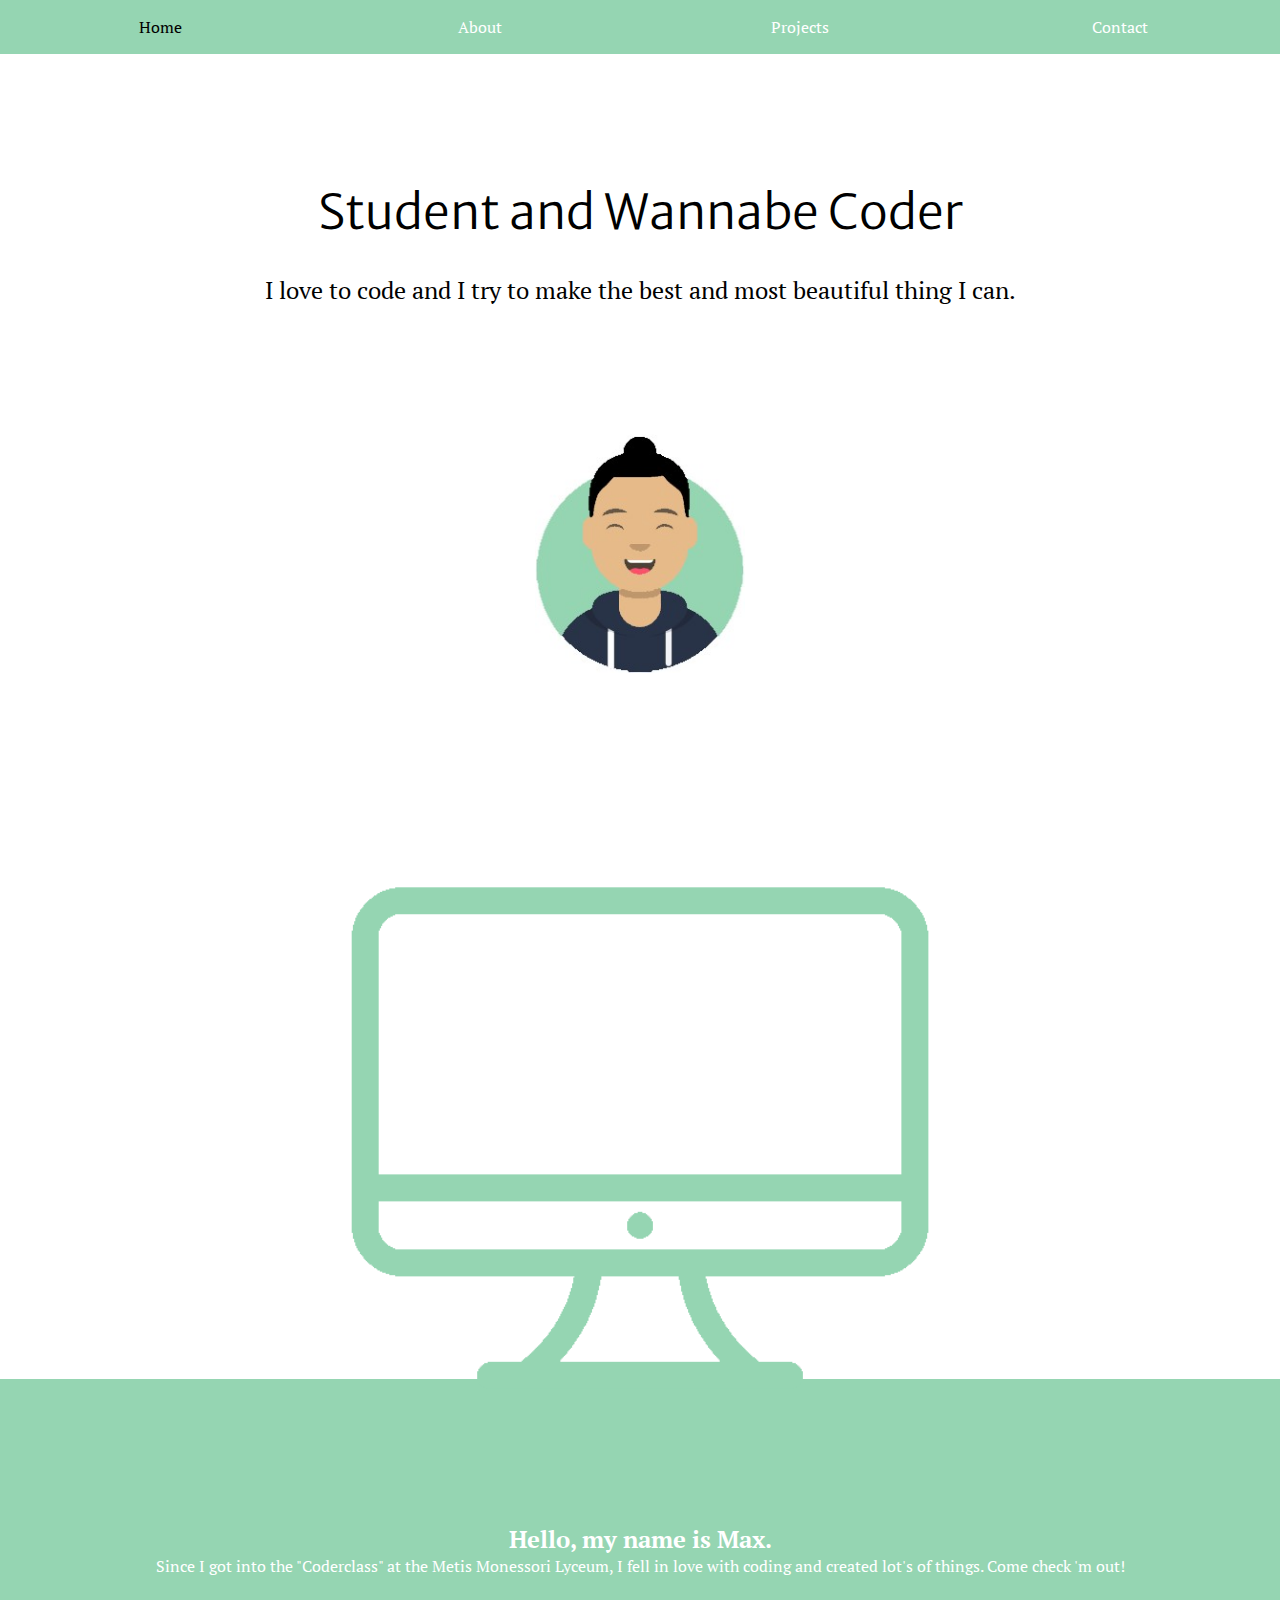
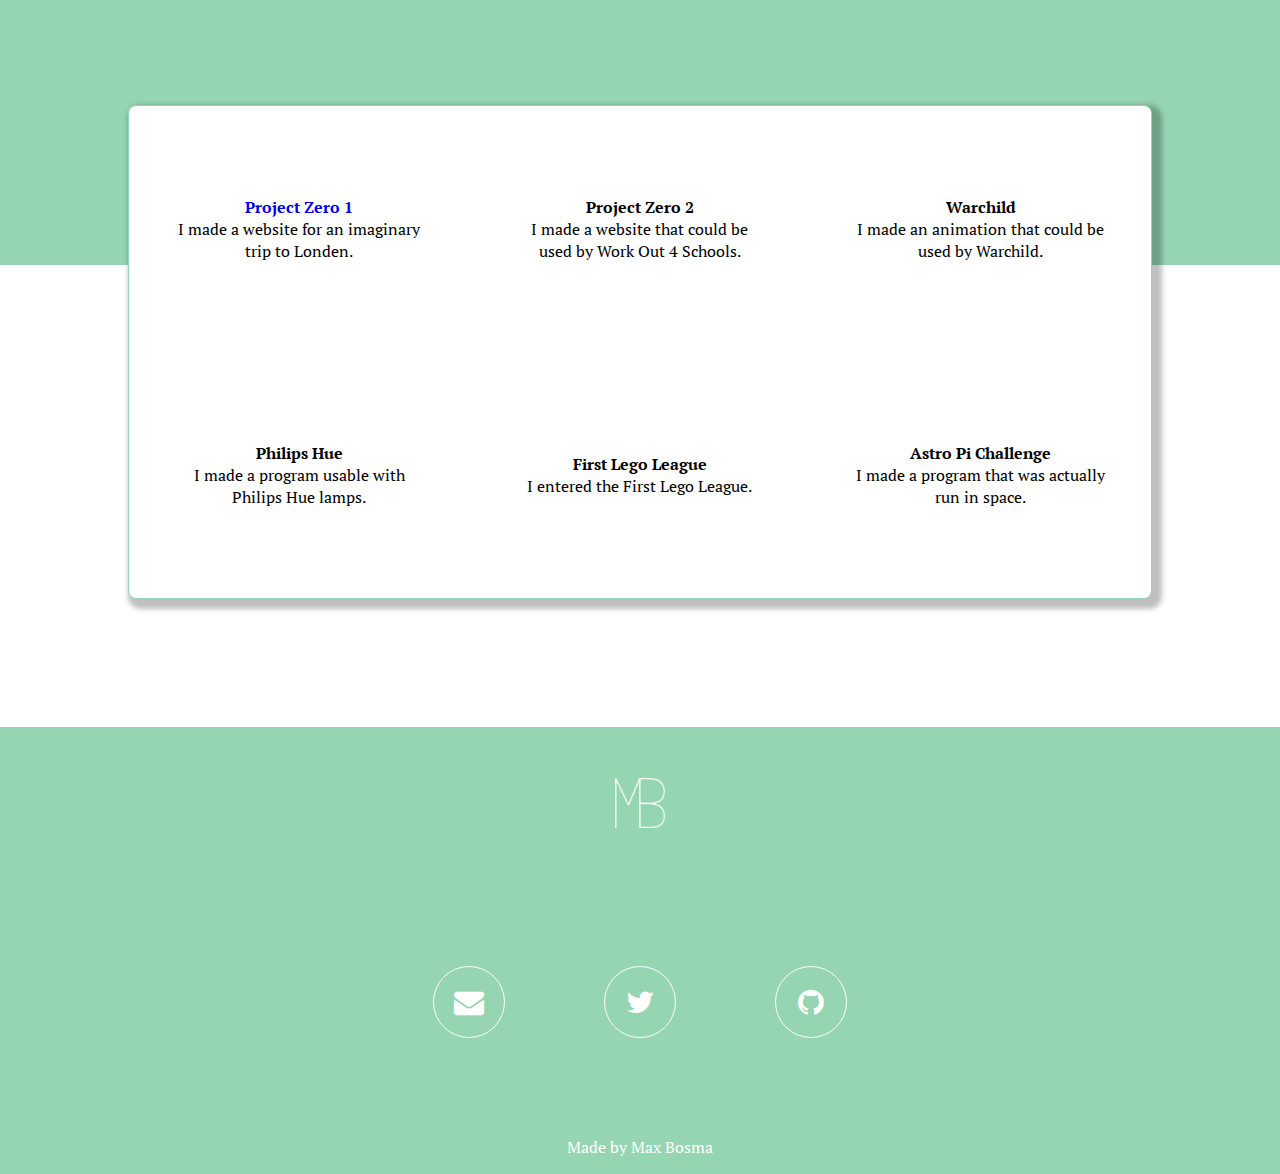
==== index.html @ 67e4ca31 "30-10-20: Updated everything" ====
<!DOCTYPE html>
<html lang="en" dir="ltr">
  <head>
    <meta charset="utf-8">
    <title>Max_Bosma</title>
    <link rel="stylesheet" href="https://cdnjs.cloudflare.com/ajax/libs/font-awesome/4.7.0/css/font-awesome.min.css">
    <link rel="stylesheet" href="opmaak.css">
    <style>
      @import url('https://fonts.googleapis.com/css2?family=PT+Serif&display=swap');
      @import url('https://fonts.googleapis.com/css2?family=Merriweather+Sans:wght@700&display=swap');
    </style>
  </head>
  <body>
    <div class="wrapper">
    <!-- <header>
      <h1>Panda's</h1>
    </header> -->
    <div class="container-nav">
      <!-- <nav> -->
      <a class="nav" id="nav-home" href="#"><p>Home</p></a>
      <a class="nav" id="nav-about" href="#computer"><p>About</p></a>
      <a class="nav" id="nav-projects" href="#projects">Projects</a>
      <a class="nav" id="nav-contact" href="#footer">Contact</a>
      <!-- </nav> -->
    </div>
    <div class="page">
      <div class="home">
        <div class="home-body">
          <h1 class="home-title">Student and Wannabe Coder</h1>
          <h2 class="home-subtitle">I love to code and I try to make the best and most beautiful thing I can.</h2>
          <p>
            <img src="Me_v3.jpg" alt="Me" id="me" >
          </p>
        </div>
        <div class="home-footer">
          <img id="computer" class="computer" src="computer_groen.png" alt="placeholder">
        </div>
      </div>
      <div class="about">
        <h2 id="about">Hello, my name is Max.</h2>
        <div class="me">
          <p>
            Since I got into the "Coderclass" at the Metis Monessori Lyceum, I fell in love with coding and created
            lot's of things. Come check 'm out!
          </p>
        </div>
      </div>
	  <div class="home-projects" id="projects">
  		<div class="outlines-projects">
        <div class="project">
          <a class="project-link" target="_blank" href="https://dorien2005.github.io/HTML-CSS-02/projecten.html"><h4>Project Zero 1</h4></a>
          <p>I made a website for an imaginary trip to Londen.</p>
        </div>
        <div class="project">
          <h4>Project Zero 2</h4>
          <p>I made a website that could be used by Work Out 4 Schools.</p>
        </div>
        <div class="project">
          <h4>Warchild</h4>
          <p>I made an animation that could be used by Warchild.</p>
        </div>
        <div class="project">
          <h4>Philips Hue</h4>
          <p>I made a program usable with Philips Hue lamps.</p>
        </div>
        <div class="project">
          <h4>First Lego League</h4>
          <p>I entered the First Lego League.</p>
        </div>
        <div class="project">
          <h4>Astro Pi Challenge</h4>
          <p>I made a program that was actually run in space.</p>
        </div>
      </div>
    </div>
    </div>
    <footer id="footer">
      <img src="Logo_v2.png" alt="Logo" class="logo">
      <div class="contact">
        <a href="mailto:24404@edu.msa.nl" class="fa fa-envelope"></a>
        <a href="https://twitter.com/bosma_max" target="_blank" class="fa fa-twitter"></a>
        <a href="https://github.com/maxipoemie" target="_blank" class="fa fa-github"></a>
      </div>
      <div class="made_by">
        <p>Made by Max Bosma</p>
      </div>
    </footer>
  </div>
  </body>
</html>
---- opmaak.css ----
* {
  margin: 0px;
  padding: 0px;
}

body {
  background: white;
  font-family: 'PT Serif', serif;
}

html{
  scroll-behavior: smooth;
}

a {
  text-decoration: none;
}

.container-nav {
  display: grid;
  grid-template-columns: 1fr 1fr 1fr 1fr;
  grid-template-areas: "home about projects contact";
  background-color: #95D5B2;
  text-align: center;
  position: sticky;
  top: 0;
}

.nav {
  color: white;
  padding: 1em;
}


.container-nav a:hover {
  color: black;
}

.page {
  text-align: center;
}


.home-body {
  /* text-align: center; */
  display: grid;
  grid-template-rows: max-content max-content max-content;
  grid-template-areas: "top"
                      "middle"
                      "bottom";
  padding: 10vw;
}
.home-title, .home-subtitle{
  margin-bottom: 2rem;
}
.home-title{
  font-size: 3em;
  font-family: 'Merriweather Sans', sans-serif;
  font-weight: 300;
}

.home-subtitle{
  font-weight: lighter;
}

#me {
  width: 150px;
  padding-top: 5vw;
  margin: 2rem 0;
}

@media only screen and (min-width: 750px){
  #me{
    width: 210px;
  }
}

.computer{
  width: 80%;
  margin-bottom: -2rem;
}

/* @media screen and (min-width: 769px){
  .square{
    width: 20rem;
  }
} */

.about {
  background-color: #95D5B2;
  color: white;
  padding: 3rem 1.5rem;
  padding-bottom: 14rem;
}

.home-projects{
  display: grid;
  grid-template-areas: "projects";
  align-items: center;
  margin-top: -14rem;
}

.project{
  /* border: 1px solid #95D5B2; */
  /* border-bottom: 1px solid #95D5B2; */
  padding: 30px 15px;
}

.outlines-projects {
  align-items: center;
  display: grid;
  grid-template-columns: 1fr;
  grid-template-rows: 1fr 1fr 1fr 1fr 1fr 1fr;
  /* grid-template-areas: "1" "2" "3"; */
  margin: 10vw;
  border: 1px solid #95D5B2;
  border-radius: 8px;
  background-color: white;
  box-shadow: 5px 5px 5px 5px rgba(0.5,0.5,0.5,0.25);;
}


.project-link:active {
  color: black;
}



/* .project:last-child{
	border-right: none;
} */


.project-link:hover{
  color: #95D5B2;
}


.logo{
  padding: 4vw;
  width: 50px;
}

footer {
  background: #95D5B2;
  width: 100%;
  align-items: flex-end;
  text-align: center;
  color: white;
}

.contact{
  display: grid;
  grid-template-columns: 1fr 1fr 1fr;
  padding: 6vw 30vw;
  place-items: center;
  /* padding-right: 30vw; */
}

/* button{
  width: 16px;
  background-color: white;
  border-radius: 100%;
  color: white;
  padding: 16px 16px;
  transition-duration: 0.4s;
  cursor: pointer;
} */

.fa {
  border: 1px solid white;
  padding: 12.3px;
  font-size: 20px;
  width: 20px;
  height: auto;
  text-align: center;
  text-decoration: none;
  margin: 5px 2px;
  border-radius: 50%;
  background: transparent;
  color: white;
}

.fa:hover {
  background-color: white;
  color:#95D5B2;
}

.fa-twitter {
}


.made_by {
  padding: 1rem;
  font-size: 100%;
}

@media screen and (min-width: 475px){
  .outlines-projects{
    grid-template-columns: 1fr 1fr;
    grid-template-rows: 1fr 1fr 1fr;
  }
  .fa {
    padding: 20px;
    font-size: 30px;
    width: 30px;
    height: auto;
    /* margin: 5px 2px; */

  }
}

@media screen and (min-width: 650px){
  .computer{
    width: 600px;
    margin-bottom: -4rem;
  }
}

@media screen and (min-width: 750px){
  .about{
    padding: 5rem 1.5rem;
    padding-bottom: 16rem;
  }
  .home-projects{
    margin-top: -16rem;
  }
  .project {
    padding: 60px 30px
  }
  .outlines-projects{
    grid-template-columns: 1fr 1fr 1fr;
    grid-template-rows: 1fr 1fr;
  }
}

@media screen and (min-width: 1200px){
  .about{
    padding: 9rem 1.5rem;
    padding-bottom: 18rem;
  }
  .home-projects{
    margin-top: -18rem;
  }
  .project {
    padding: 90px 45px
  }
}

.wrapper {
  margin: 0 auto 0 auto;
  width: 100%;
}
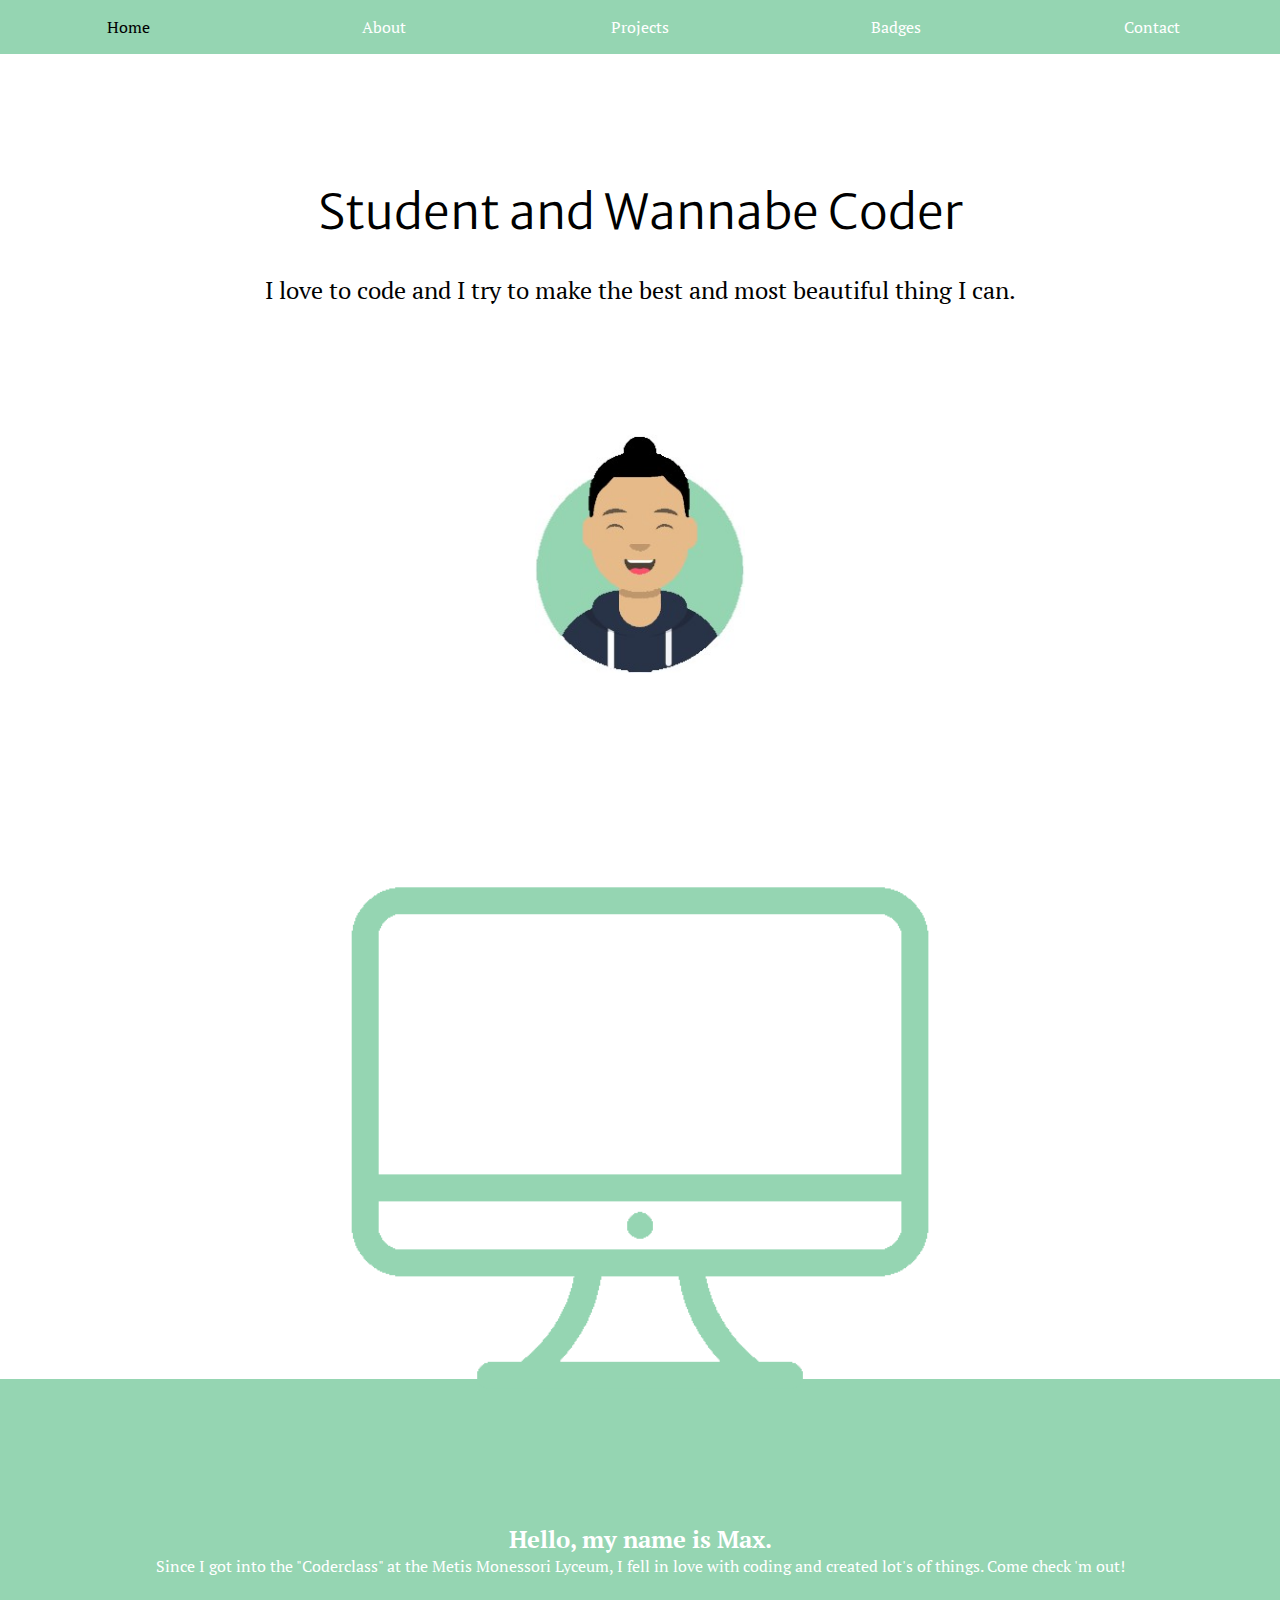
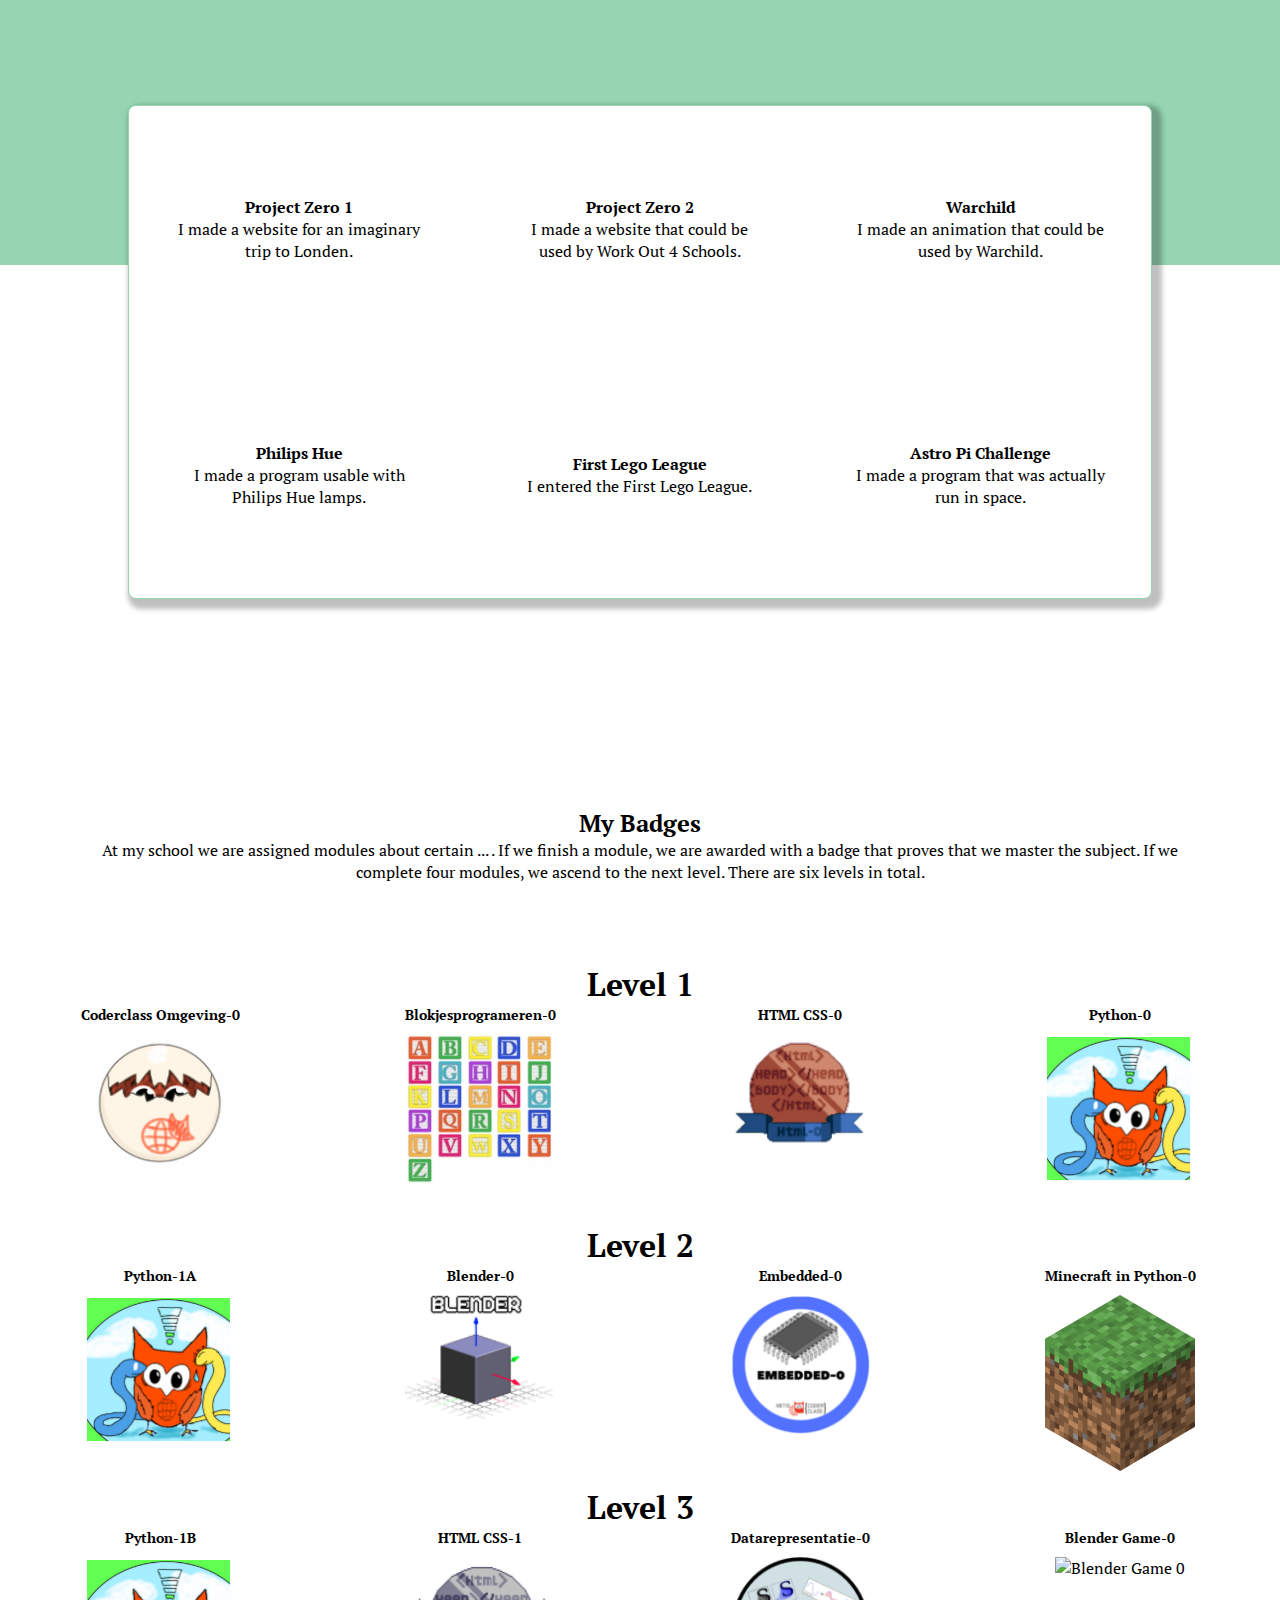
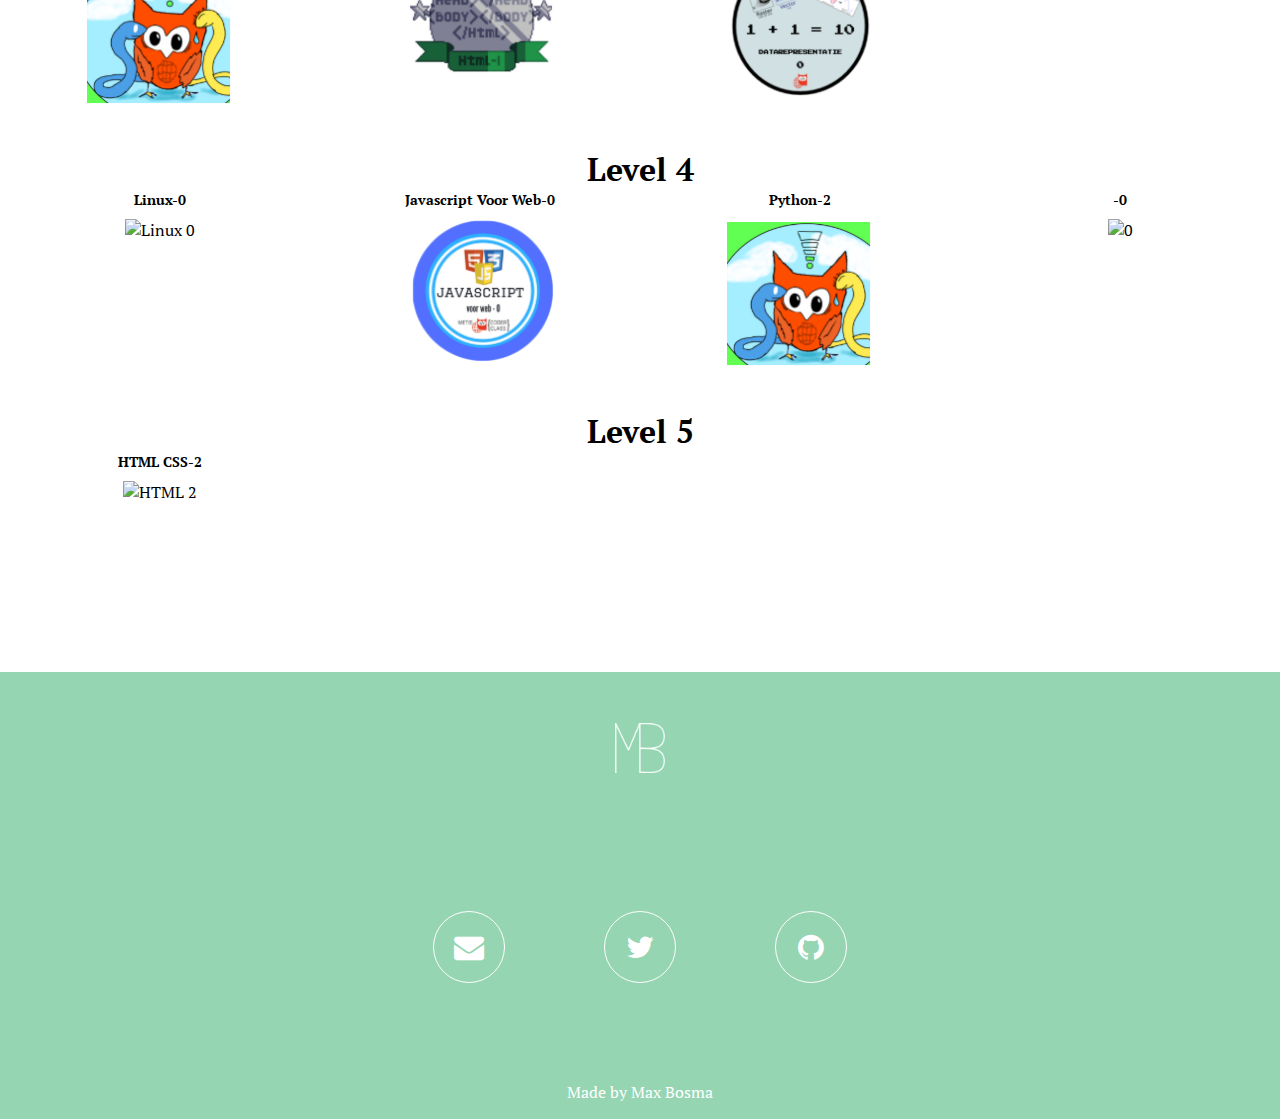
==== commit 8b796e12: "9-11-20: Ik heb badges toegevoegd." ====
--- a/index.html
+++ b/index.html
@@ -5,6 +5,7 @@
     <title>Max_Bosma</title>
     <link rel="stylesheet" href="https://cdnjs.cloudflare.com/ajax/libs/font-awesome/4.7.0/css/font-awesome.min.css">
     <link rel="stylesheet" href="opmaak.css">
+    <link rel="icon" href="logo_v2.png">
     <style>
       @import url('https://fonts.googleapis.com/css2?family=PT+Serif&display=swap');
       @import url('https://fonts.googleapis.com/css2?family=Merriweather+Sans:wght@700&display=swap');
@@ -18,8 +19,9 @@
     <div class="container-nav">
       <!-- <nav> -->
       <a class="nav" id="nav-home" href="#"><p>Home</p></a>
-      <a class="nav" id="nav-about" href="#computer"><p>About</p></a>
+      <a class="nav" id="nav-about" href="#about"><p>About</p></a>
       <a class="nav" id="nav-projects" href="#projects">Projects</a>
+      <a class="nav" id="nav-badges" href="#badges">Badges</a>
       <a class="nav" id="nav-contact" href="#footer">Contact</a>
       <!-- </nav> -->
     </div>
@@ -36,8 +38,8 @@
           <img id="computer" class="computer" src="computer_groen.png" alt="placeholder">
         </div>
       </div>
-      <div class="about">
-        <h2 id="about">Hello, my name is Max.</h2>
+      <div class="about" id="about">
+        <h2>Hello, my name is Max.</h2>
         <div class="me">
           <p>
             Since I got into the "Coderclass" at the Metis Monessori Lyceum, I fell in love with coding and created
@@ -74,6 +76,98 @@
       </div>
     </div>
     </div>
+    <div class="home-badges" id="badges">
+      <div class="badges-title">
+        <h2>My Badges</h2>
+        <p>At my school we are assigned modules about certain ... . If we finish a module, we are awarded with a badge that
+        proves that we master the subject. If we complete four modules, we ascend to the next level. There are six levels in total.</p>
+      </div>
+      <div class="outlines-badges">
+        <div class="badge" id="level-1">
+          <h1>Level 1</h1>
+        </div>
+        <div class="badge" id="omgeving-0">
+          <h3 class="badge-name">Coderclass Omgeving-0</h3>
+          <img src="CM.png" alt="Coderclass Omgeving 0" class="badge-img">
+        </div>
+        <div class="badge" id="blokjes-0">
+          <h3 class="badge-name">Blokjesprogrameren-0</h3>
+          <img src="Blokjesprogrameren-0.jpeg" alt="Blokjesprogrammeren 0" class="badge-img">
+        </div>
+        <div class="badge" id="html-0">
+          <h3 class="badge-name">HTML CSS-0</h3>
+          <img src="HTML-0.png" alt="HTML 0" class="badge-img">
+        </div>
+        <div class="badge" id="python-0">
+          <h3 class="badge-name">Python-0</h3>
+          <img src="Python.png" alt="Python 0" class="badge-img">
+        </div>
+        <div class="badge" id="level-2">
+          <h1>Level 2</h1>
+        </div>
+        <div class="badge" id="python-1A">
+          <h3 class="badge-name">Python-1A</h3>
+          <img src="Python.png" alt="Python 1A" class="badge-img">
+        </div>
+        <div class="badge" id="blender-0">
+          <h3 class="badge-name">Blender-0</h3>
+          <img src="Blender-0.png" alt="Blender 0" class="badge-img">
+        </div>
+        <div class="badge" id="embedded-0">
+          <h3 class="badge-name">Embedded-0</h3>
+          <img src="Embedded-0.png" alt="Embedded 0" class="badge-img">
+        </div>
+        <div class="badge" id="minecraft-0">
+          <h3 class="badge-name">Minecraft in Python-0</h3>
+          <img src="Minecraft.png" alt="Minecraft in Python 0" class="badge-img">
+        </div>
+        <div class="badge" id="level-3">
+          <h1>Level 3</h1>
+        </div>
+        <div class="badge" id="python-1B">
+          <h3 class="badge-name">Python-1B</h3>
+          <img src="Python.png" alt="Python 1B" class="badge-img">
+        </div>
+        <div class="badge" id="html-1">
+          <h3 class="badge-name">HTML CSS-1</h3>
+          <img src="HTML-1.png" alt="HTML 0" class="badge-img">
+        </div>
+        <div class="badge" id="data-0">
+          <h3 class="badge-name">Datarepresentatie-0</h3>
+          <img src="Data-0.png" alt="Data 0" class="badge-img">
+        </div>
+        <div class="badge" id="blendergame-0">
+          <h3 class="badge-name">Blender Game-0</h3>
+          <img src=".png" alt="Blender Game 0" class="badge-img">
+        </div>
+        <div class="badge" id="level-4">
+          <h1>Level 4</h1>
+        </div>
+        <div class="badge" id="linux-0">
+          <h3 class="badge-name">Linux-0</h3>
+          <img src=".png" alt="Linux 0" class="badge-img">
+        </div>
+        <div class="badge" id="javascript-0">
+          <h3 class="badge-name">Javascript Voor Web-0</h3>
+          <img src="Java-0.png" alt="Javascript Voor Web 0" class="badge-img">
+        </div>
+        <div class="badge" id="python-2">
+          <h3 class="badge-name">Python-2</h3>
+          <img src="Python.png" alt="Python 2" class="badge-img">
+        </div>
+        <div class="badge" id="-0">
+          <h3 class="badge-name">-0</h3>
+          <img src=".png" alt="0" class="badge-img">
+        </div>
+        <div class="badge" id="level-5">
+          <h1>Level 5</h1>
+        </div>
+        <div class="badge" id="linux-0">
+          <h3 class="badge-name">HTML CSS-2</h3>
+          <img src=".png" alt="HTML 2" class="badge-img">
+        </div>
+      </div>
+    </div>
     <footer id="footer">
       <img src="Logo_v2.png" alt="Logo" class="logo">
       <div class="contact">
--- a/opmaak.css
+++ b/opmaak.css
@@ -5,6 +5,7 @@
 
 body {
   background: white;
+  color: black;
   font-family: 'PT Serif', serif;
 }
 
@@ -14,19 +15,22 @@
 
 a {
   text-decoration: none;
+  color: black;
 }
 
 .container-nav {
   display: grid;
-  grid-template-columns: 1fr 1fr 1fr 1fr;
-  grid-template-areas: "home about projects contact";
+  grid-template-columns: 1fr 1fr 1fr 1fr 1fr;
+  grid-template-areas: "home about projects badges contact";
   background-color: #95D5B2;
   text-align: center;
   position: sticky;
+  color: transparent;
   top: 0;
 }
 
 .nav {
+  background-color: transparent;
   color: white;
   padding: 1em;
 }
@@ -76,8 +80,8 @@
 }
 
 .computer{
-  width: 80%;
-  margin-bottom: -2rem;
+  width: 400px;
+  margin-bottom: -4rem;
 }
 
 /* @media screen and (min-width: 769px){
@@ -105,6 +109,7 @@
   /* border-bottom: 1px solid #95D5B2; */
   padding: 30px 15px;
 }
+
 
 .outlines-projects {
   align-items: center;
@@ -124,6 +129,53 @@
   color: black;
 }
 
+.home-badges{
+  text-align: center;
+  /* background-color: #95D5B2; */
+}
+
+/* @media screen and (max-width: 750px){ */
+
+.outlines-badges{
+  display: grid;
+  /* grid-template-areas: "level_1"
+                      "1" "2" "3" "4"; */
+  grid-template-columns: 1fr 1fr;
+  grid-template-rows: repeat(5, max-content 1fr 1fr);
+  /* grid-template-rows: max-content 1fr max-content 1fr max-content 1fr ; */
+}
+
+.badges-title{
+  padding: 80px;
+}
+
+.badge-img{
+  width: 150px;
+  padding: 10px;
+  /* height: 187.5px; */
+}
+
+#level-1{
+  grid-column: 1 / 3;
+  grid-row: 1;
+}
+
+#level-2{
+  grid-column: 1 / 3;
+  grid-row: 4;
+}
+#level-3{
+  grid-column: 1 / 3;
+  grid-row: 7;
+}
+#level-4{
+  grid-column: 1 / 3;
+  grid-row: 10;
+}
+#level-5{
+  grid-column: 1 / 3;
+  grid-row: 13;
+}
 
 
 /* .project:last-child{
@@ -205,6 +257,7 @@
     font-size: 30px;
     width: 30px;
     height: auto;
+    /* padding-top:  */
     /* margin: 5px 2px; */
 
   }
@@ -213,7 +266,7 @@
 @media screen and (min-width: 650px){
   .computer{
     width: 600px;
-    margin-bottom: -4rem;
+    /* margin-bottom: -4rem; */
   }
 }
 
@@ -232,6 +285,38 @@
     grid-template-columns: 1fr 1fr 1fr;
     grid-template-rows: 1fr 1fr;
   }
+  .badge-img{
+    width: 125px;
+    padding: 8px;
+  }
+  .badge-name{
+    font-size: 90%;
+  }
+  .outlines-badges{
+    grid-template-columns: 1fr 1fr 1fr 1fr;
+    grid-template-rows: repeat(5, max-content 1fr);
+  }
+  #level-1{
+    grid-column: 1 / 5;
+    grid-row: 1;
+  }
+
+  #level-2{
+    grid-column: 1 / 5;
+    grid-row: 3;
+  }
+  #level-3{
+    grid-column: 1 / 5;
+    grid-row: 5;
+  }
+  #level-4{
+    grid-column: 1 / 5;
+    grid-row: 7;
+  }
+  #level-5{
+    grid-column: 1 / 5;
+    grid-row: 9;
+  }
 }
 
 @media screen and (min-width: 1200px){
@@ -245,6 +330,13 @@
   .project {
     padding: 90px 45px
   }
+  .outlines-badges{
+
+  }
+  .badge-img{
+    width: 150px;
+    padding: 10px;
+  }
 }
 
 .wrapper {
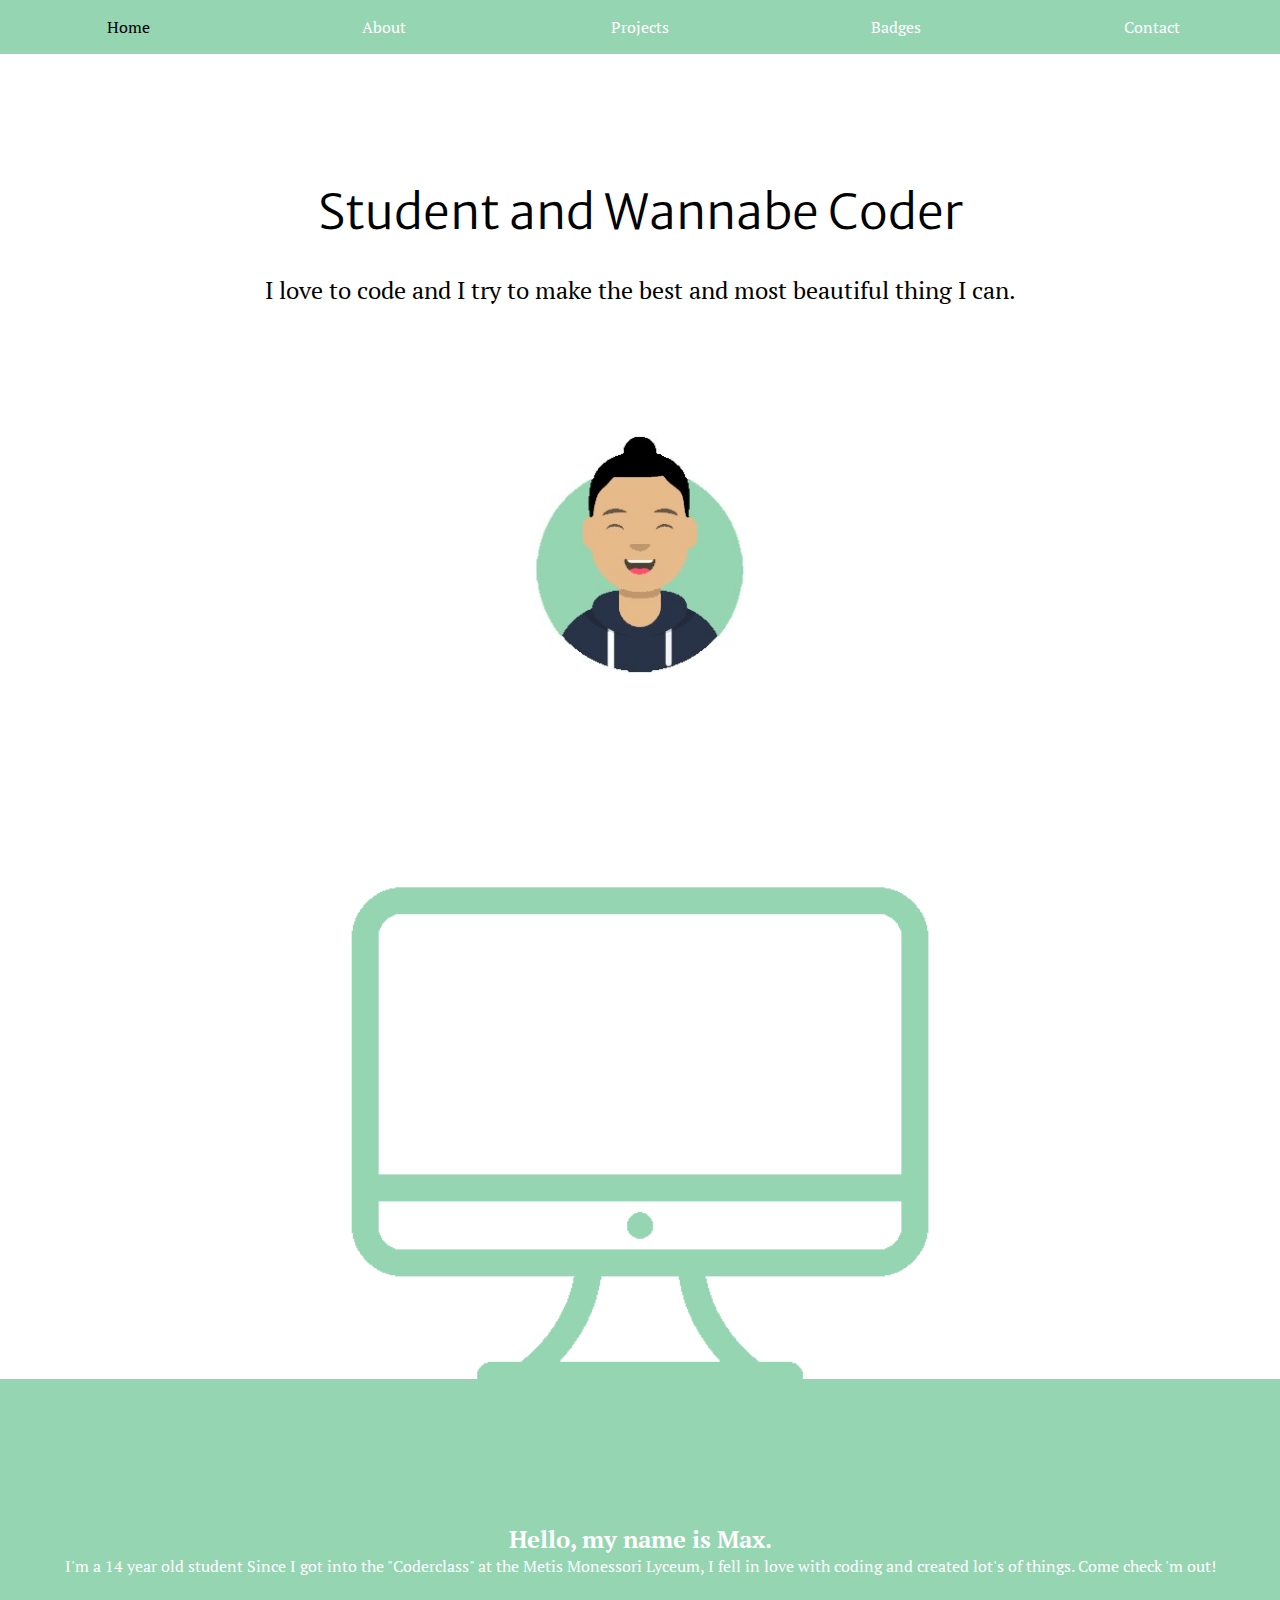
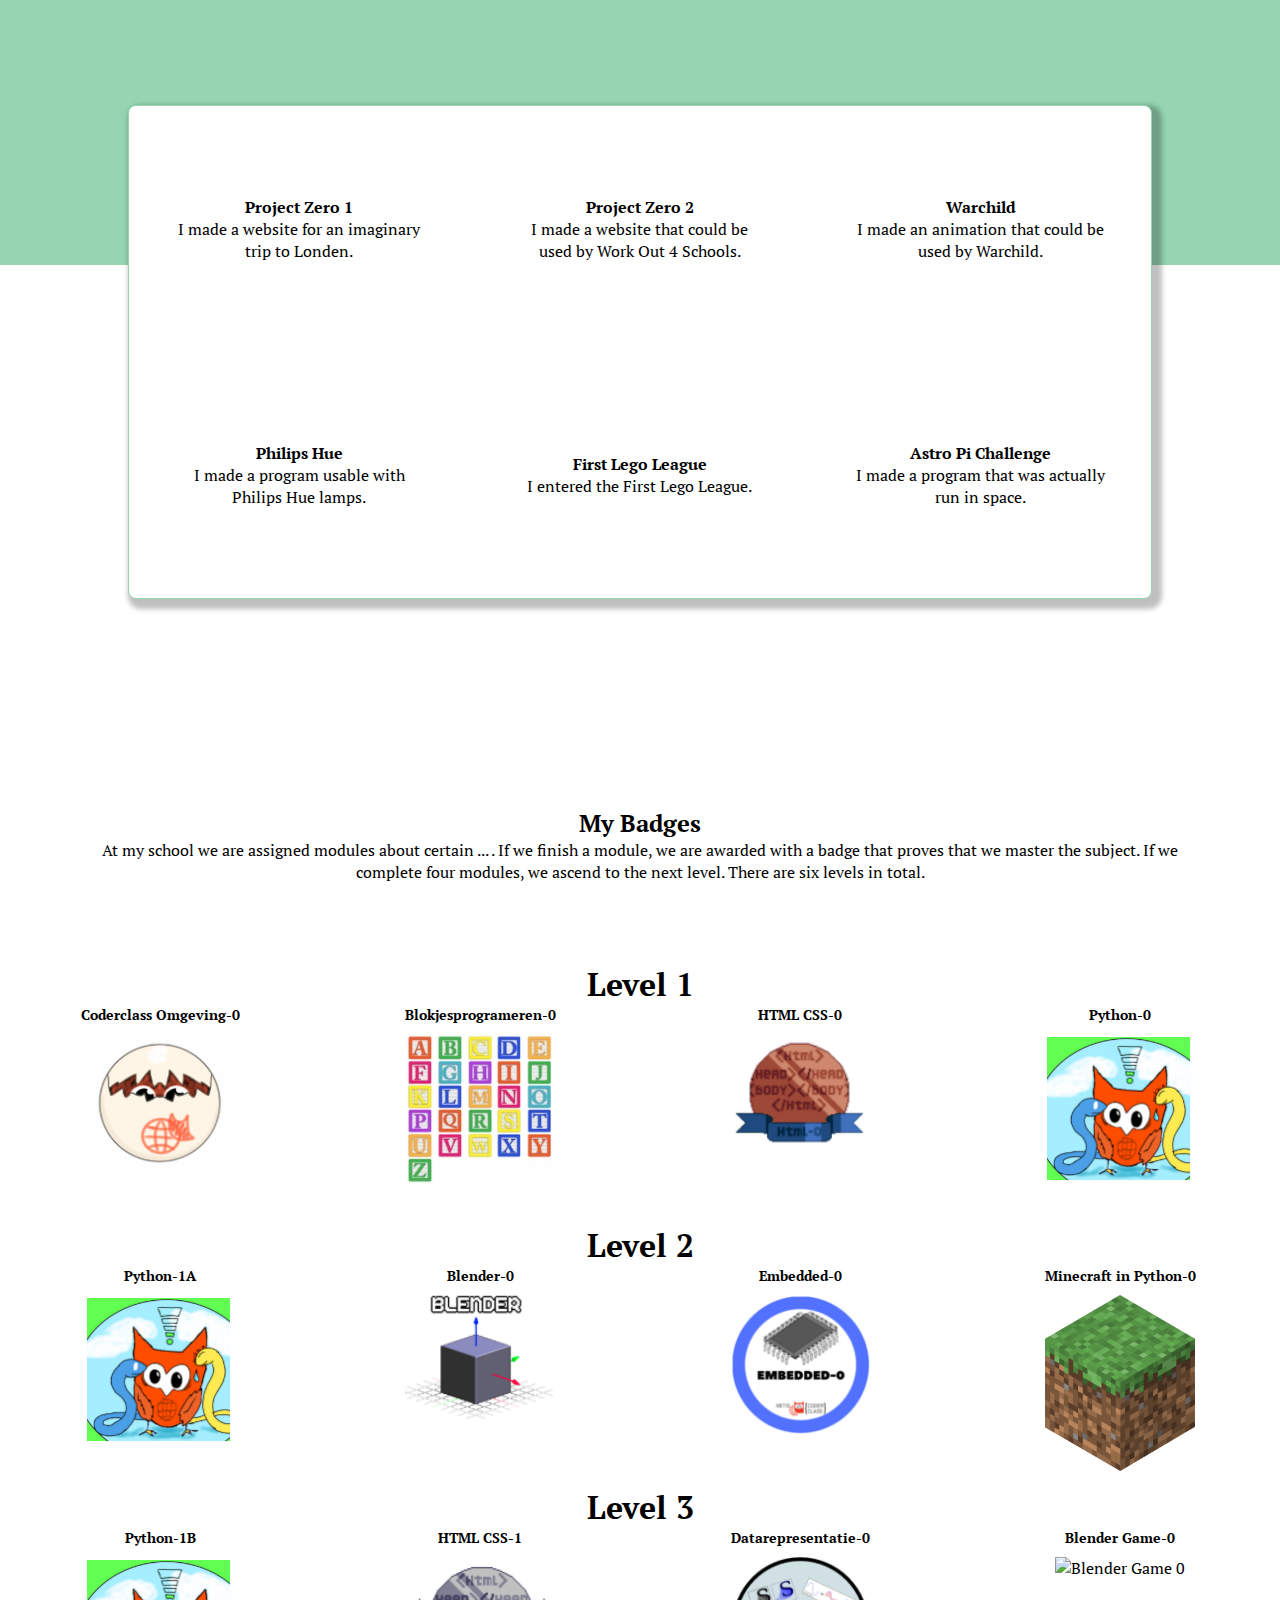
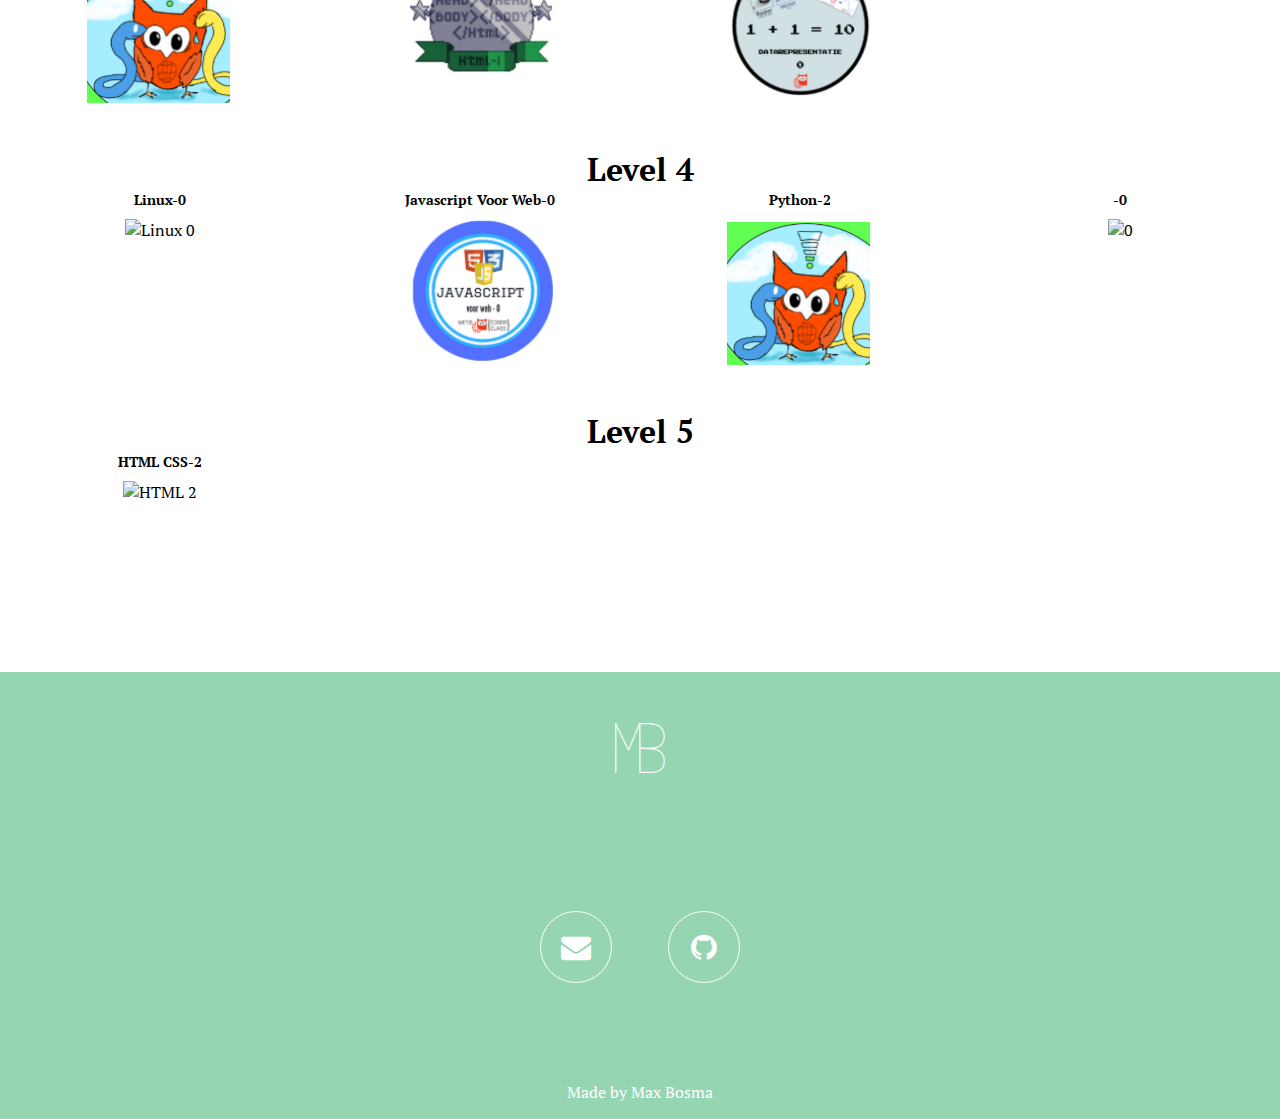
==== commit 514f628f: "10-11-20: Deze versie staat nu online. Sommige badges hebben alleen geen afbeelding." ====
--- a/index.html
+++ b/index.html
@@ -42,7 +42,7 @@
         <h2>Hello, my name is Max.</h2>
         <div class="me">
           <p>
-            Since I got into the "Coderclass" at the Metis Monessori Lyceum, I fell in love with coding and created
+            I'm a 14 year old student Since I got into the "Coderclass" at the Metis Monessori Lyceum, I fell in love with coding and created
             lot's of things. Come check 'm out!
           </p>
         </div>
@@ -50,11 +50,11 @@
 	  <div class="home-projects" id="projects">
   		<div class="outlines-projects">
         <div class="project">
-          <a class="project-link" target="_blank" href="https://dorien2005.github.io/HTML-CSS-02/projecten.html"><h4>Project Zero 1</h4></a>
+          <a class="project-link" target="_blank" href="https://maxipoemie.github.io/londentrip/index.html"><h4>Project Zero 1</h4></a>
           <p>I made a website for an imaginary trip to Londen.</p>
         </div>
         <div class="project">
-          <h4>Project Zero 2</h4>
+          <a class="project-link" target="_blank" href="https://maxipoemie.github.io/ProjectZero2/index.html"><h4>Project Zero 2</h4></a>
           <p>I made a website that could be used by Work Out 4 Schools.</p>
         </div>
         <div class="project">
@@ -66,7 +66,7 @@
           <p>I made a program usable with Philips Hue lamps.</p>
         </div>
         <div class="project">
-          <h4>First Lego League</h4>
+          <a class="project-link" target="_blank" href="https://github.com/Sofie-Sem/FLL"><h4>First Lego League</h4></a>
           <p>I entered the First Lego League.</p>
         </div>
         <div class="project">
@@ -172,7 +172,7 @@
       <img src="Logo_v2.png" alt="Logo" class="logo">
       <div class="contact">
         <a href="mailto:24404@edu.msa.nl" class="fa fa-envelope"></a>
-        <a href="https://twitter.com/bosma_max" target="_blank" class="fa fa-twitter"></a>
+        <!-- <a href="https://twitter.com/bosma_max" target="_blank" class="fa fa-twitter"></a> -->
         <a href="https://github.com/maxipoemie" target="_blank" class="fa fa-github"></a>
       </div>
       <div class="made_by">
--- a/opmaak.css
+++ b/opmaak.css
@@ -110,6 +110,9 @@
   padding: 30px 15px;
 }
 
+/* .project:hover{
+  background-color: #95D5B2;
+} */
 
 .outlines-projects {
   align-items: center;
@@ -203,8 +206,8 @@
 
 .contact{
   display: grid;
-  grid-template-columns: 1fr 1fr 1fr;
-  padding: 6vw 30vw;
+  grid-template-columns: 1fr 1fr;
+  padding: 6vw 40vw;
   place-items: center;
   /* padding-right: 30vw; */
 }
@@ -237,10 +240,6 @@
   background-color: white;
   color:#95D5B2;
 }
-
-.fa-twitter {
-}
-
 
 .made_by {
   padding: 1rem;
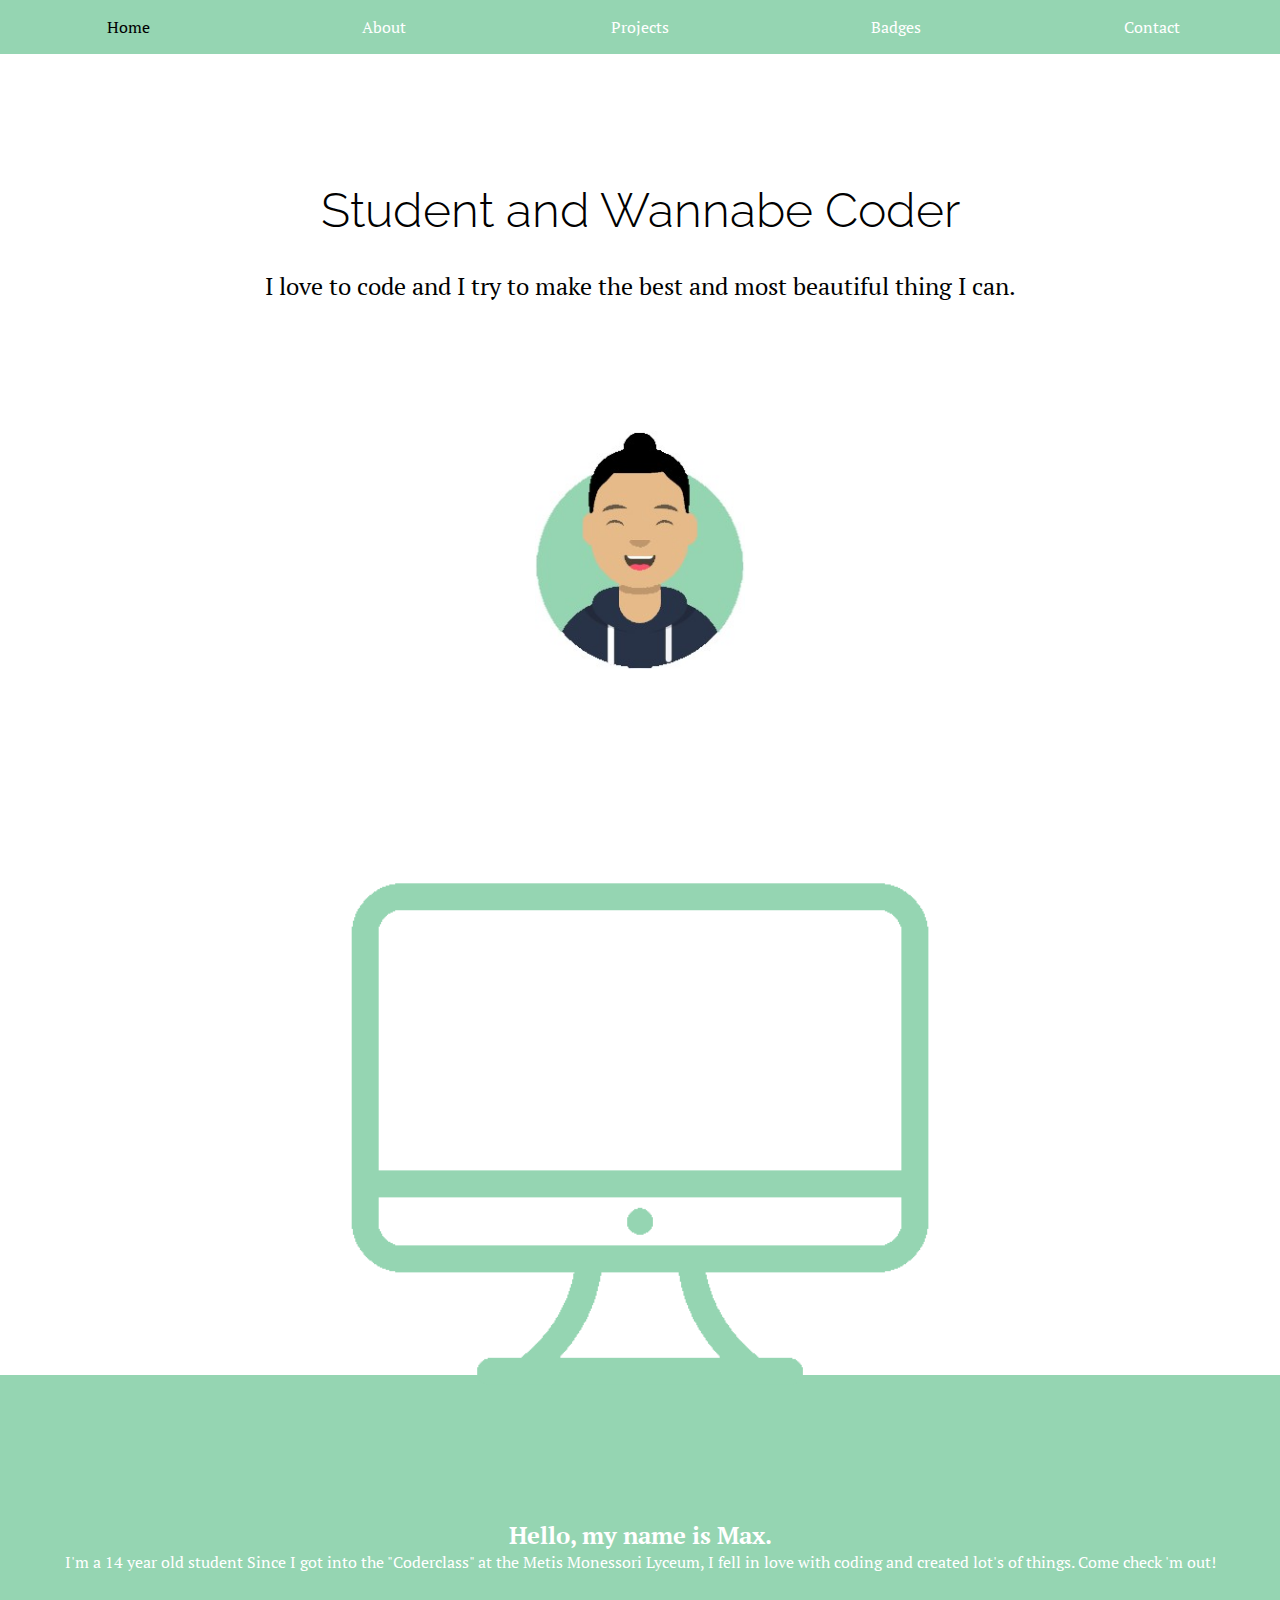
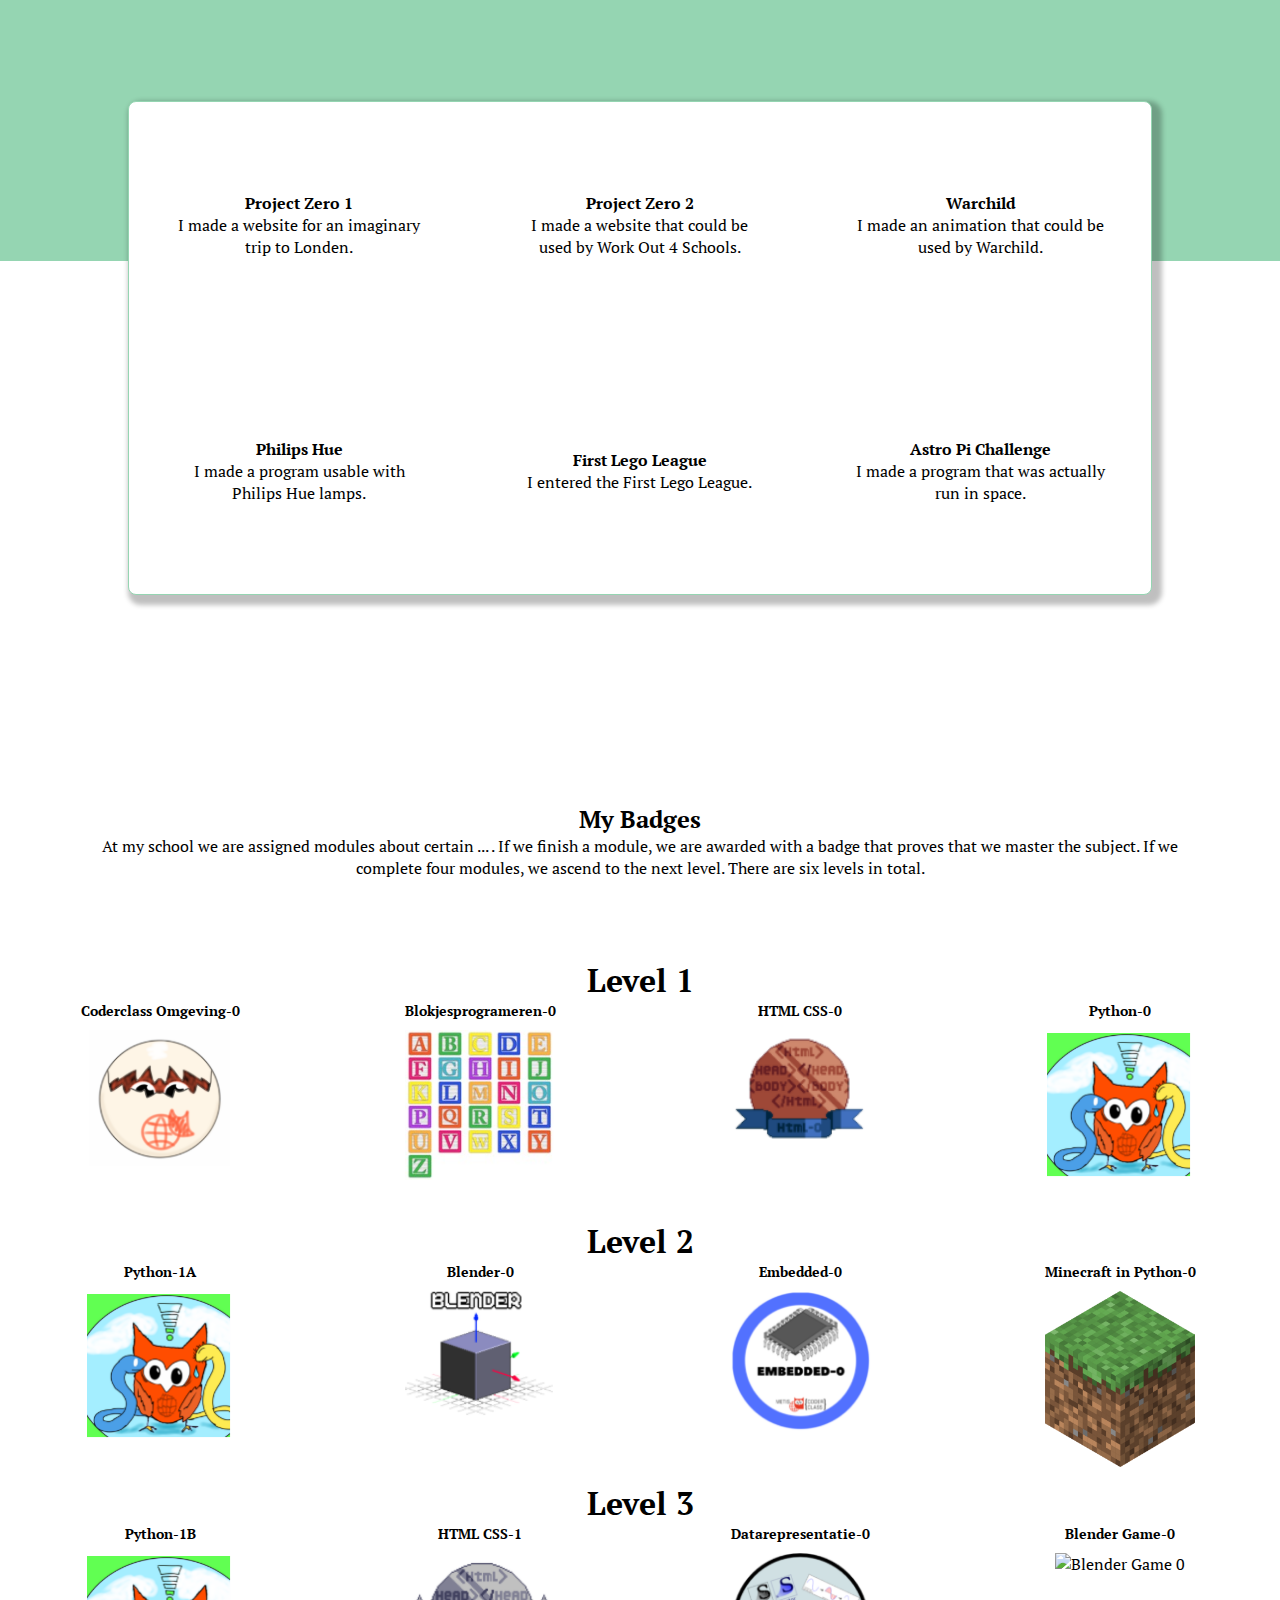
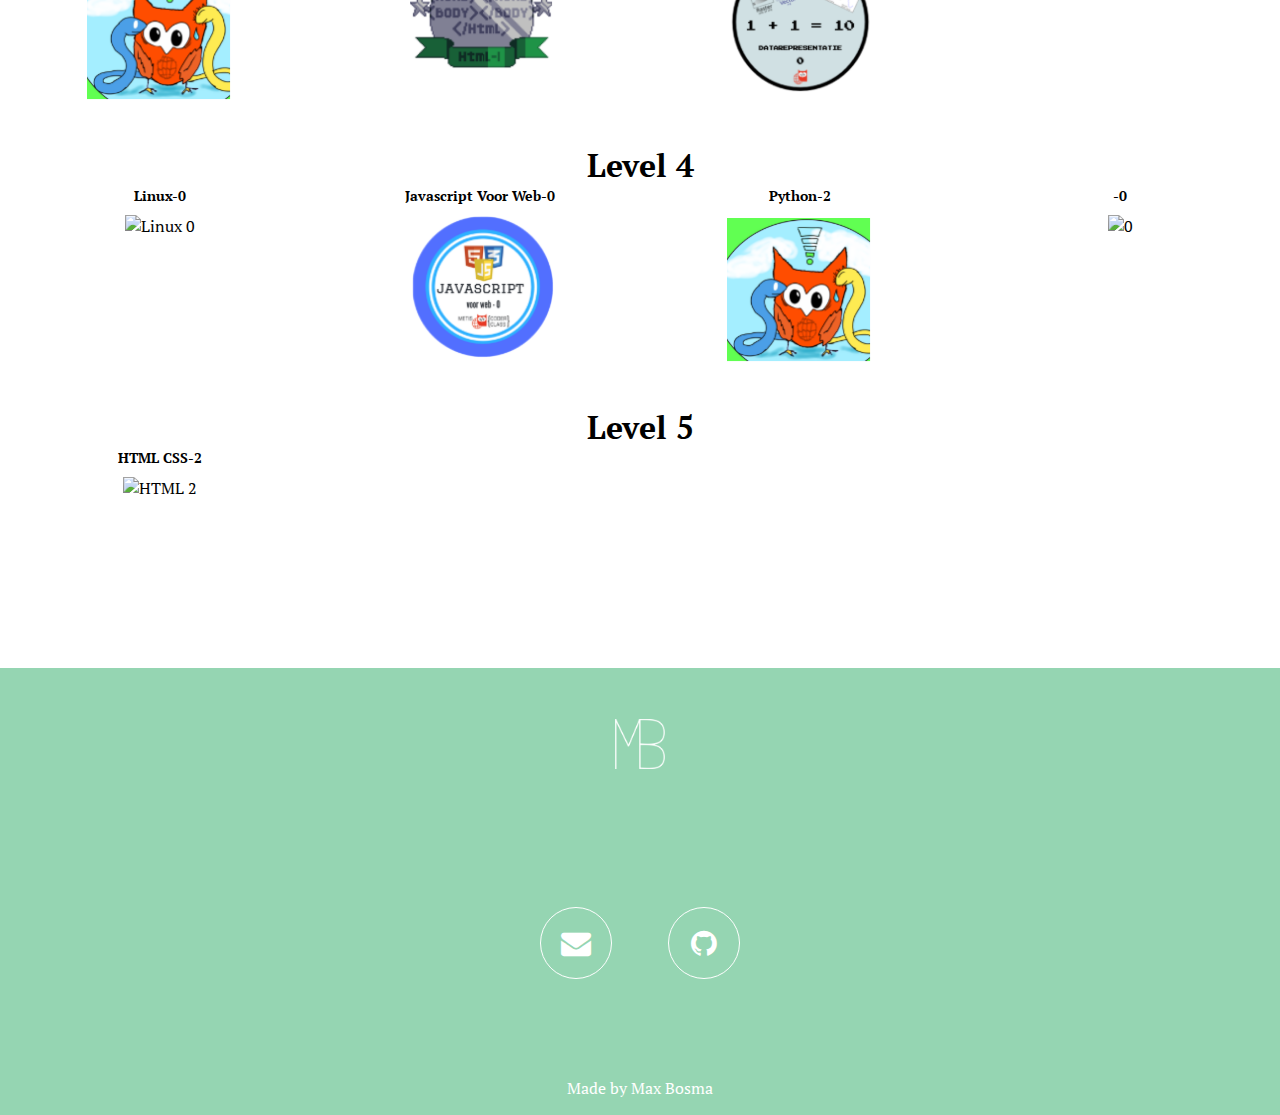
==== commit 20f7287b: "10-11-20: Nieuw lettertype toegevoegd." ====
--- a/index.html
+++ b/index.html
@@ -9,6 +9,7 @@
     <style>
       @import url('https://fonts.googleapis.com/css2?family=PT+Serif&display=swap');
       @import url('https://fonts.googleapis.com/css2?family=Merriweather+Sans:wght@700&display=swap');
+      @import url('https://fonts.googleapis.com/css2?family=Raleway:wght@300&display=swap');
     </style>
   </head>
   <body>
--- a/opmaak.css
+++ b/opmaak.css
@@ -59,7 +59,7 @@
 }
 .home-title{
   font-size: 3em;
-  font-family: 'Merriweather Sans', sans-serif;
+  font-family: 'Raleway', sans-serif;
   font-weight: 300;
 }
 
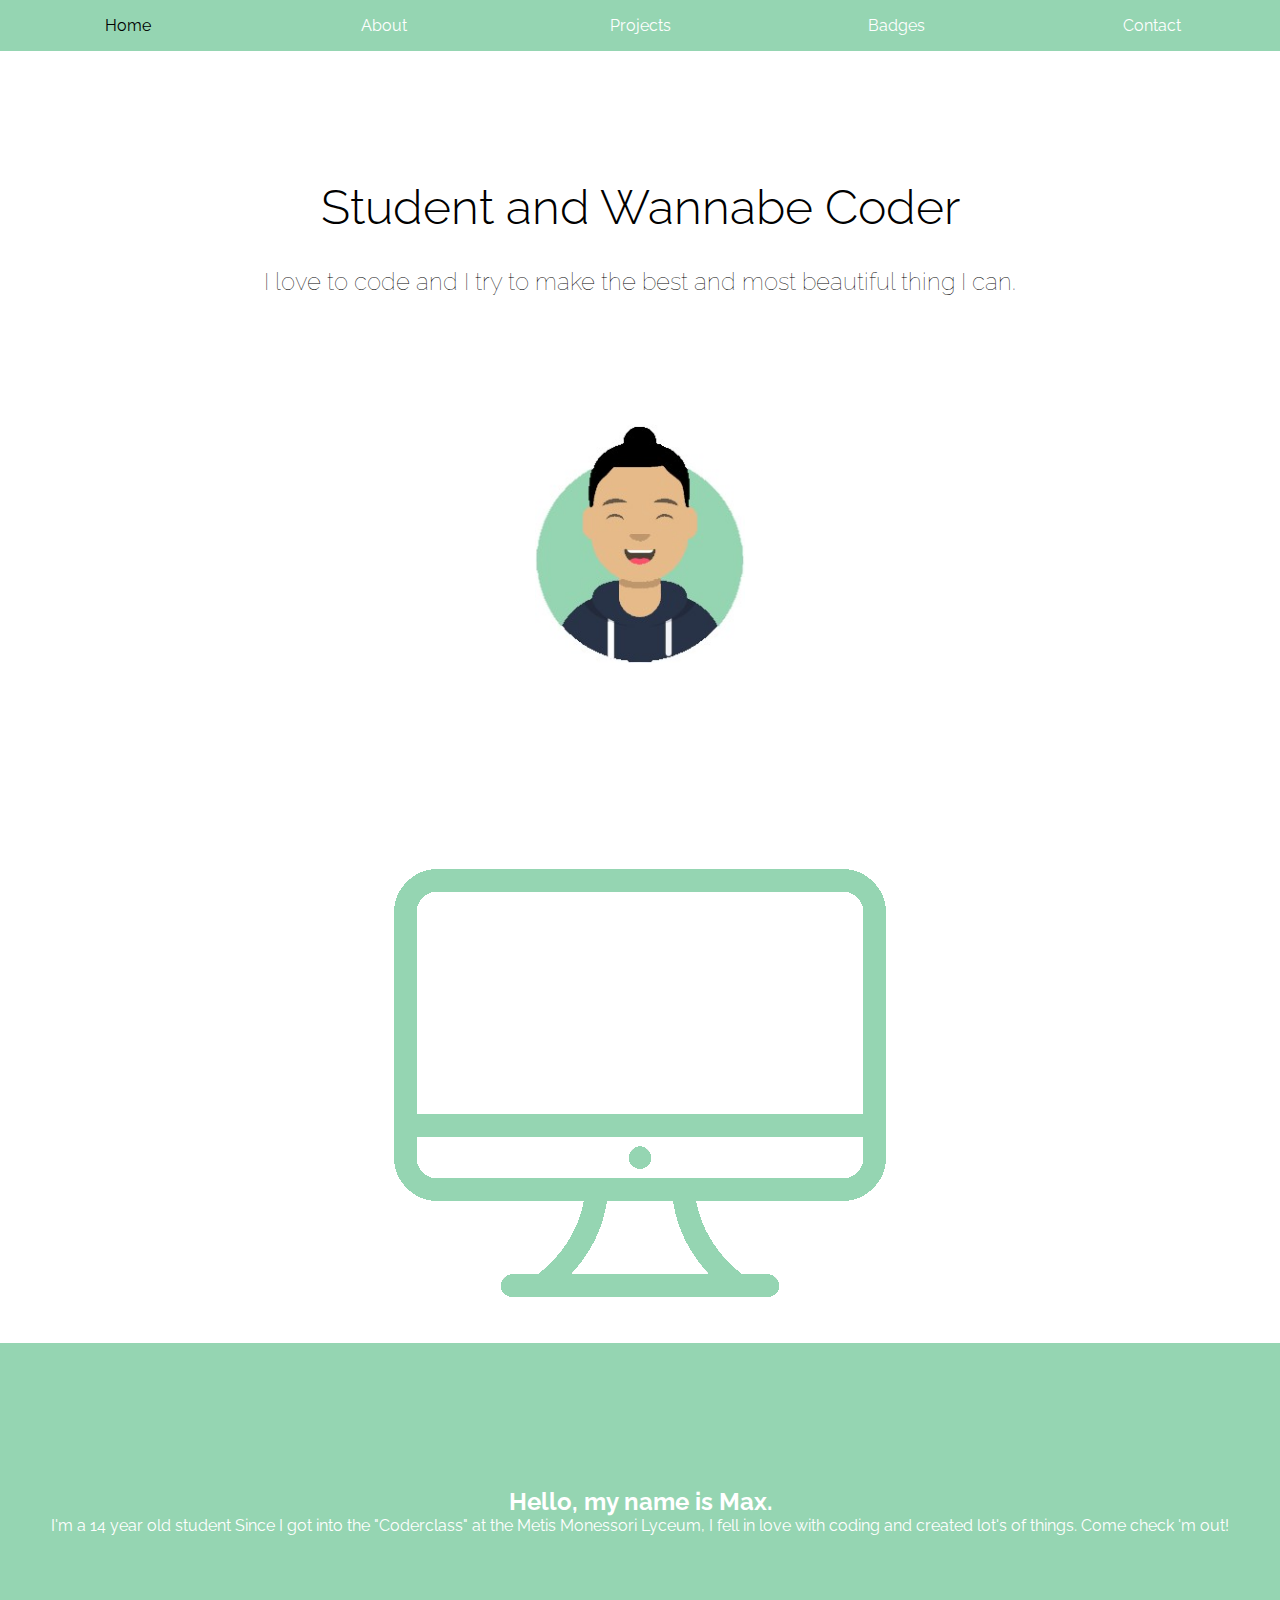
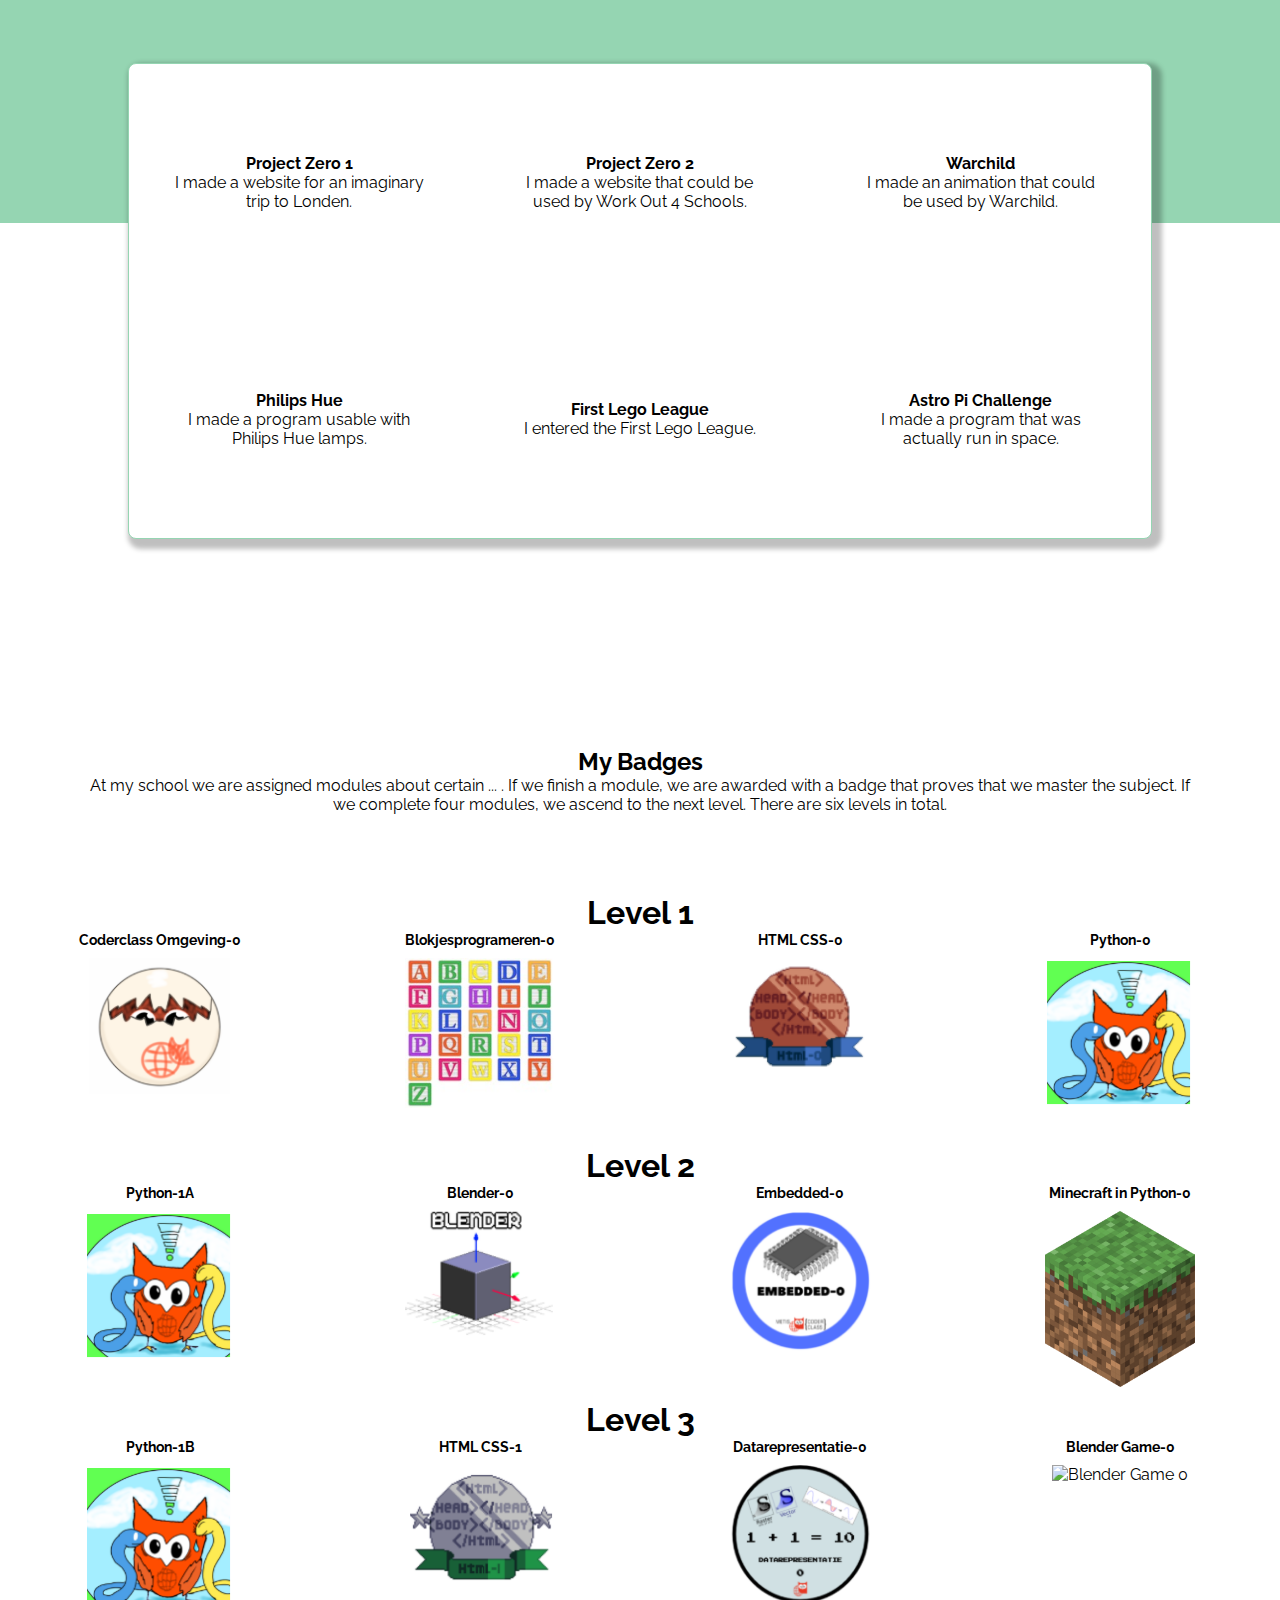
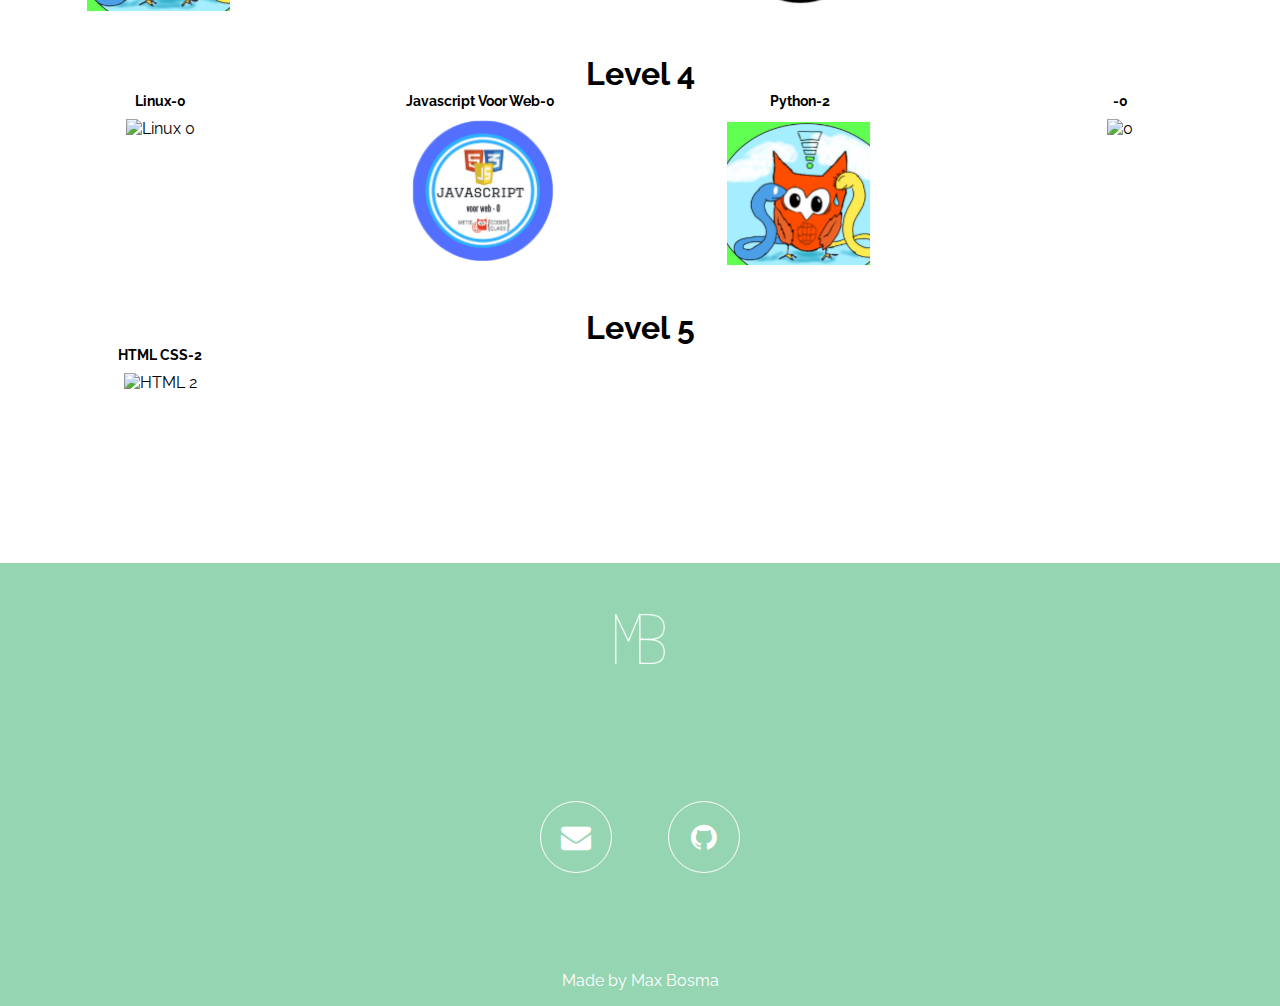
==== commit 501a2af2: "10-11-20: Nu echt het goede lettertype aangepast." ====
--- a/index.html
+++ b/index.html
@@ -36,7 +36,7 @@
           </p>
         </div>
         <div class="home-footer">
-          <img id="computer" class="computer" src="computer_groen.png" alt="placeholder">
+          <img id="computer" src="computer_groen.png" alt="computer">
         </div>
       </div>
       <div class="about" id="about">
--- a/opmaak.css
+++ b/opmaak.css
@@ -6,7 +6,7 @@
 body {
   background: white;
   color: black;
-  font-family: 'PT Serif', serif;
+  font-family: 'Raleway', serif;
 }
 
 html{
@@ -59,7 +59,6 @@
 }
 .home-title{
   font-size: 3em;
-  font-family: 'Raleway', sans-serif;
   font-weight: 300;
 }
 
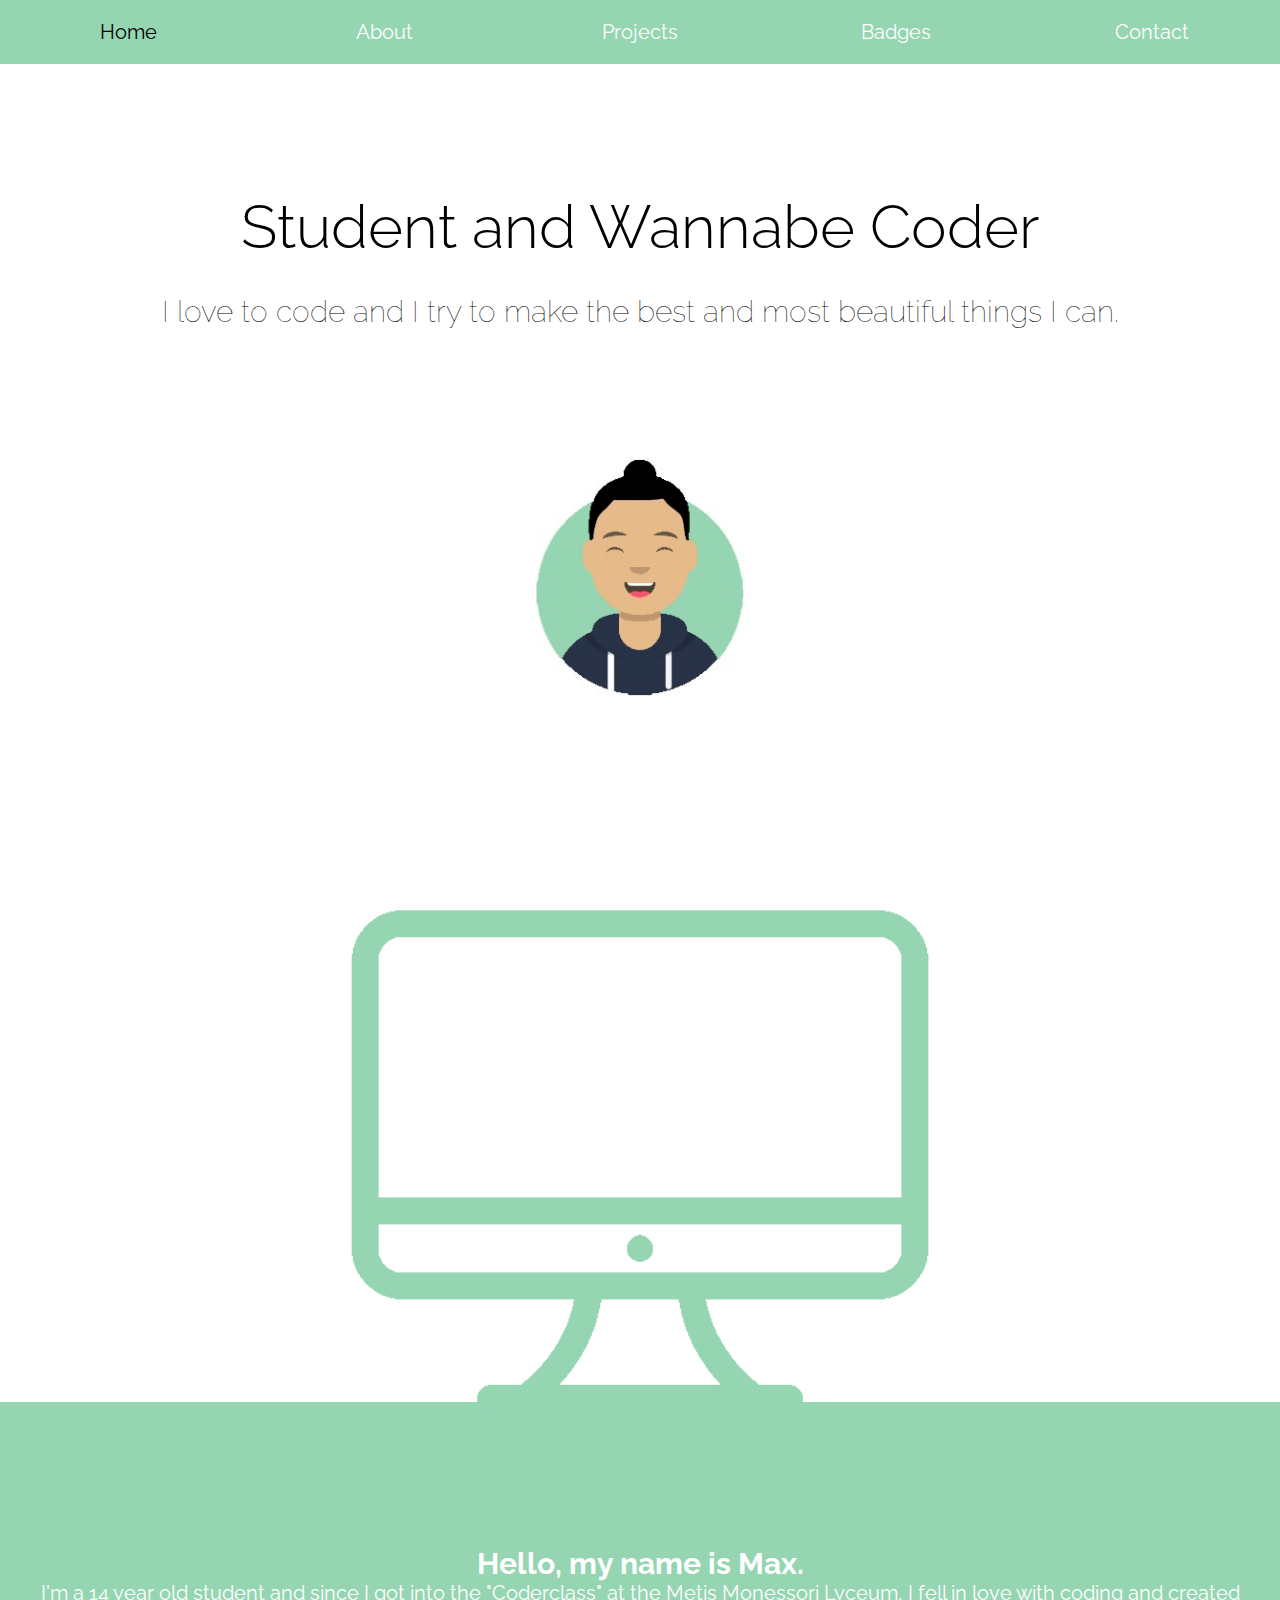
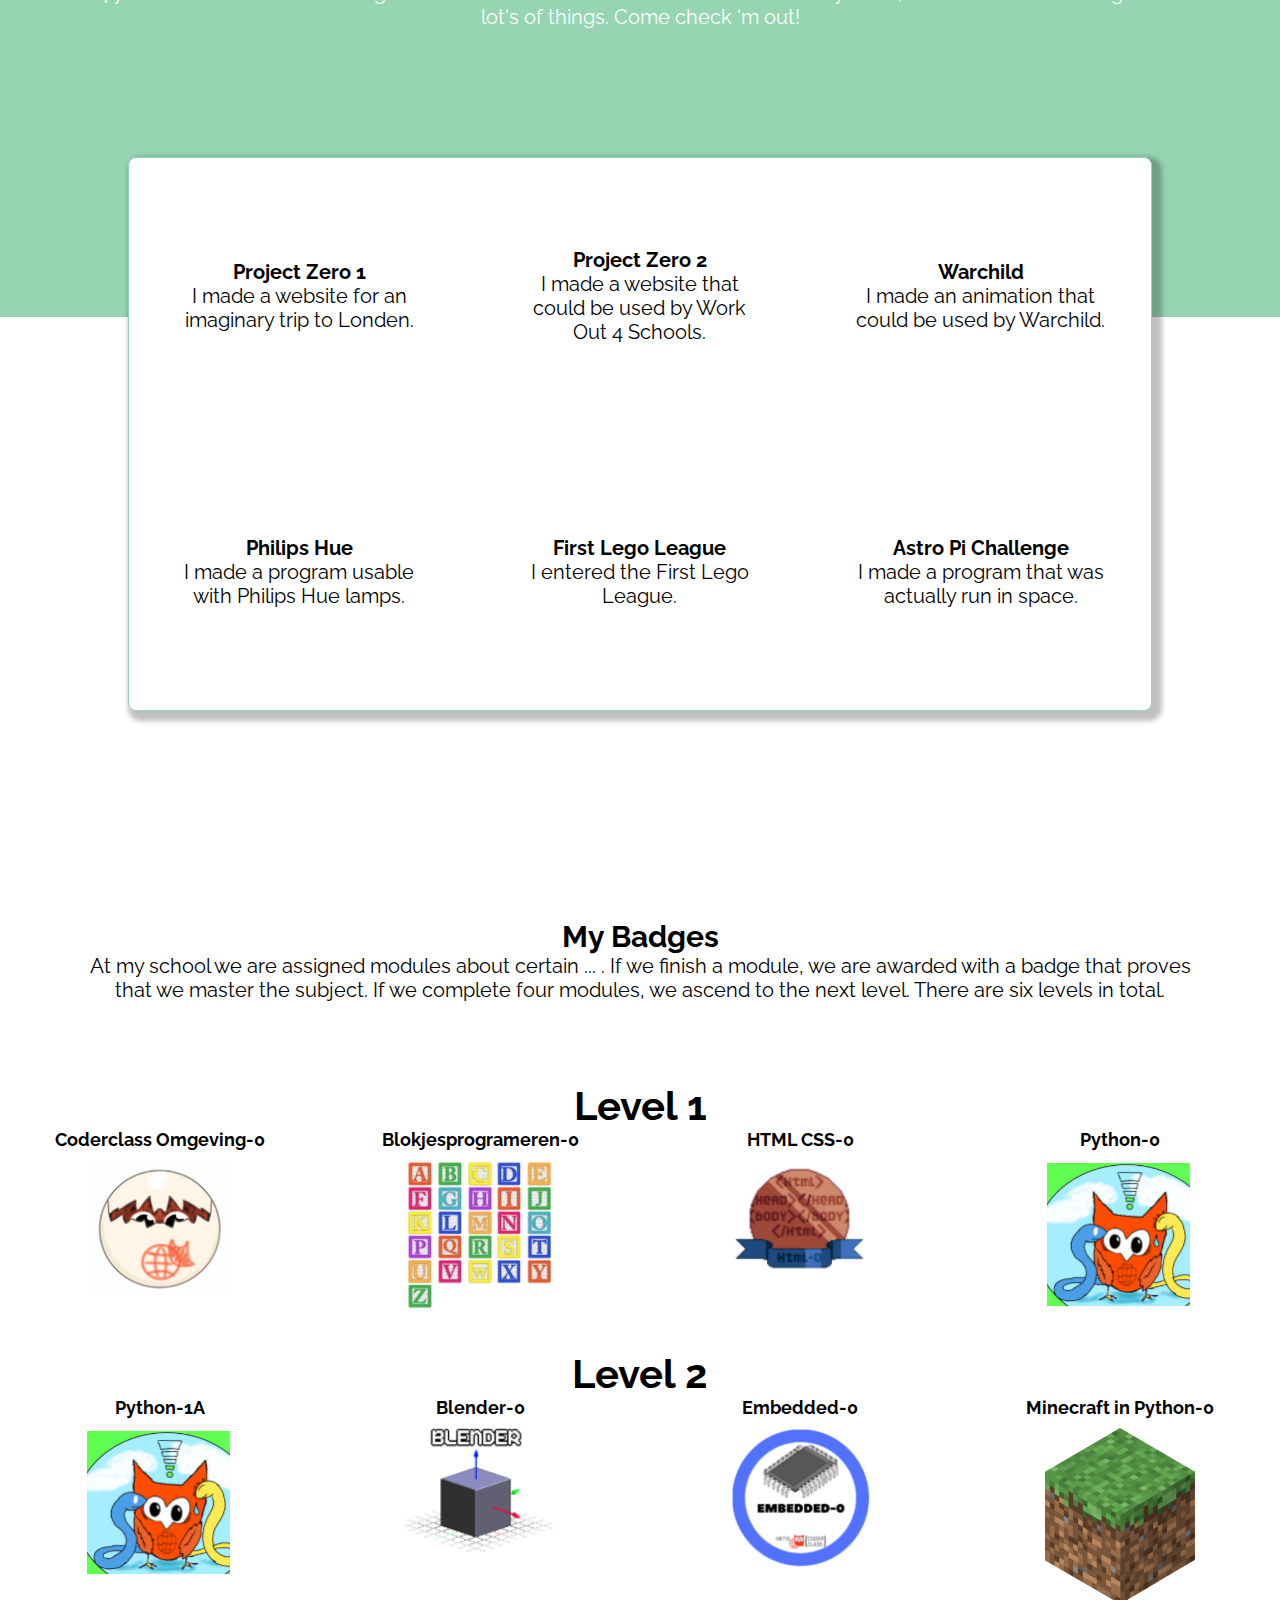
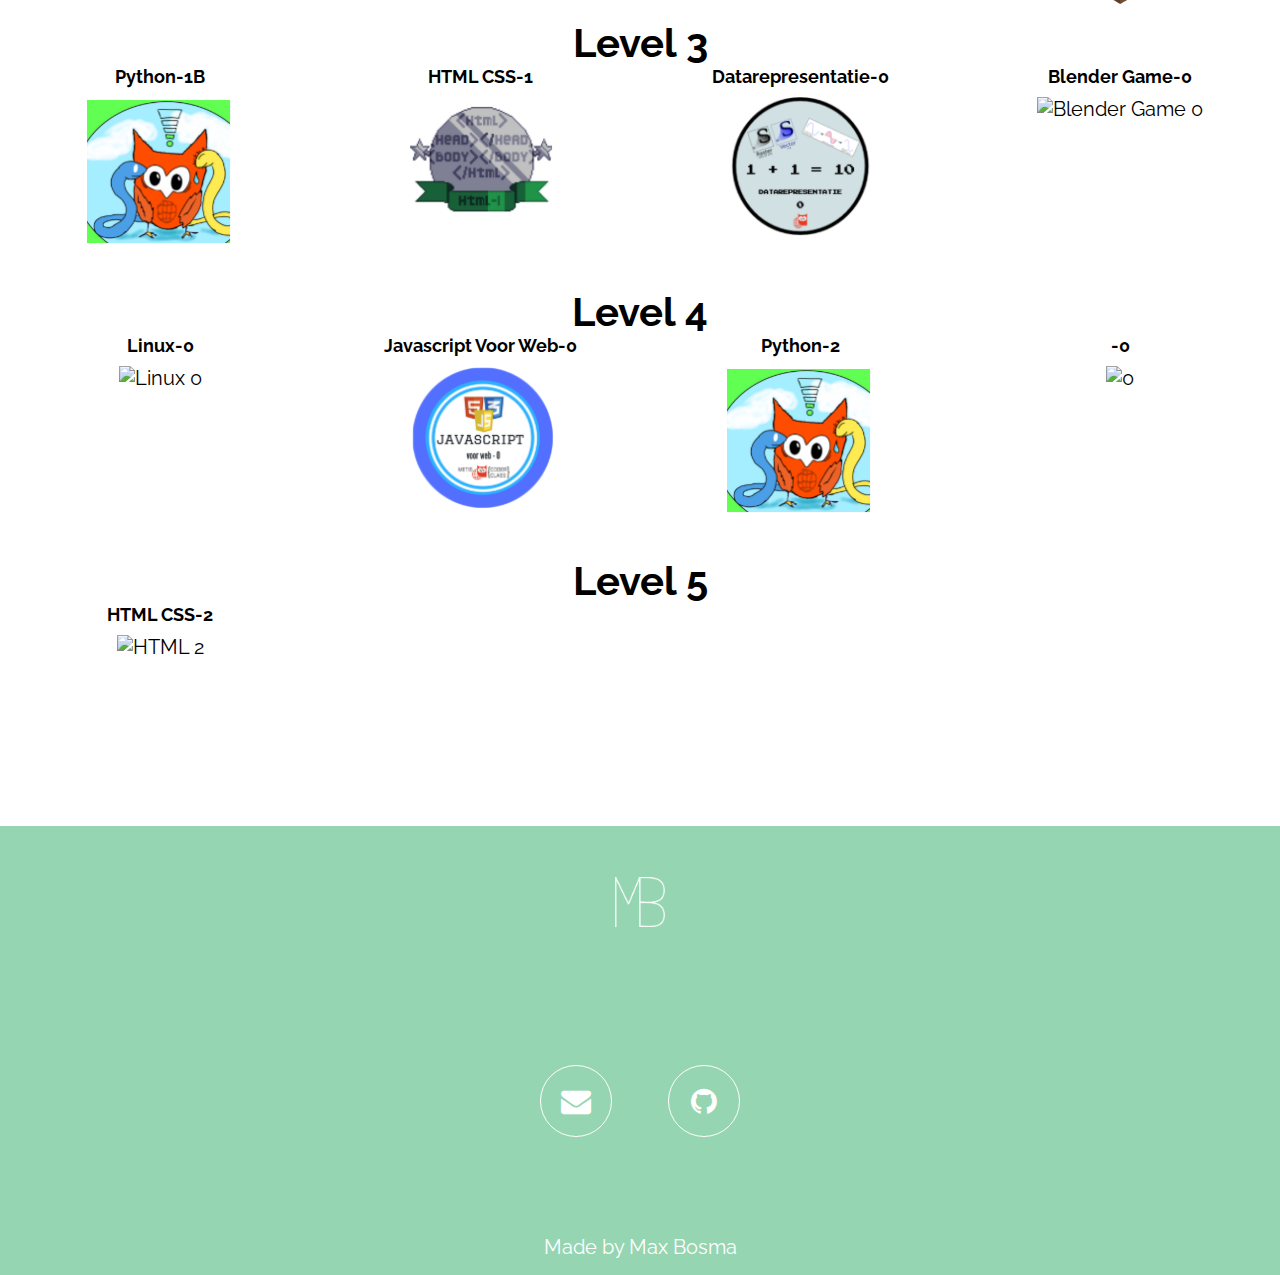
==== commit 068c0cd3: "10-11-20: Font size verandert en about veranderd. Doet op mobile volgensmij erg raar." ====
--- a/index.html
+++ b/index.html
@@ -30,7 +30,7 @@
       <div class="home">
         <div class="home-body">
           <h1 class="home-title">Student and Wannabe Coder</h1>
-          <h2 class="home-subtitle">I love to code and I try to make the best and most beautiful thing I can.</h2>
+          <h2 class="home-subtitle">I love to code and I try to make the best and most beautiful things I can.</h2>
           <p>
             <img src="Me_v3.jpg" alt="Me" id="me" >
           </p>
@@ -43,7 +43,7 @@
         <h2>Hello, my name is Max.</h2>
         <div class="me">
           <p>
-            I'm a 14 year old student Since I got into the "Coderclass" at the Metis Monessori Lyceum, I fell in love with coding and created
+            I'm a 14 year old student and since I got into the "Coderclass" at the Metis Monessori Lyceum, I fell in love with coding and created
             lot's of things. Come check 'm out!
           </p>
         </div>
--- a/opmaak.css
+++ b/opmaak.css
@@ -7,6 +7,7 @@
   background: white;
   color: black;
   font-family: 'Raleway', serif;
+  font-size: 125%;
 }
 
 html{
@@ -78,7 +79,7 @@
   }
 }
 
-.computer{
+#computer{
   width: 400px;
   margin-bottom: -4rem;
 }
@@ -262,7 +263,7 @@
 }
 
 @media screen and (min-width: 650px){
-  .computer{
+  #computer{
     width: 600px;
     /* margin-bottom: -4rem; */
   }
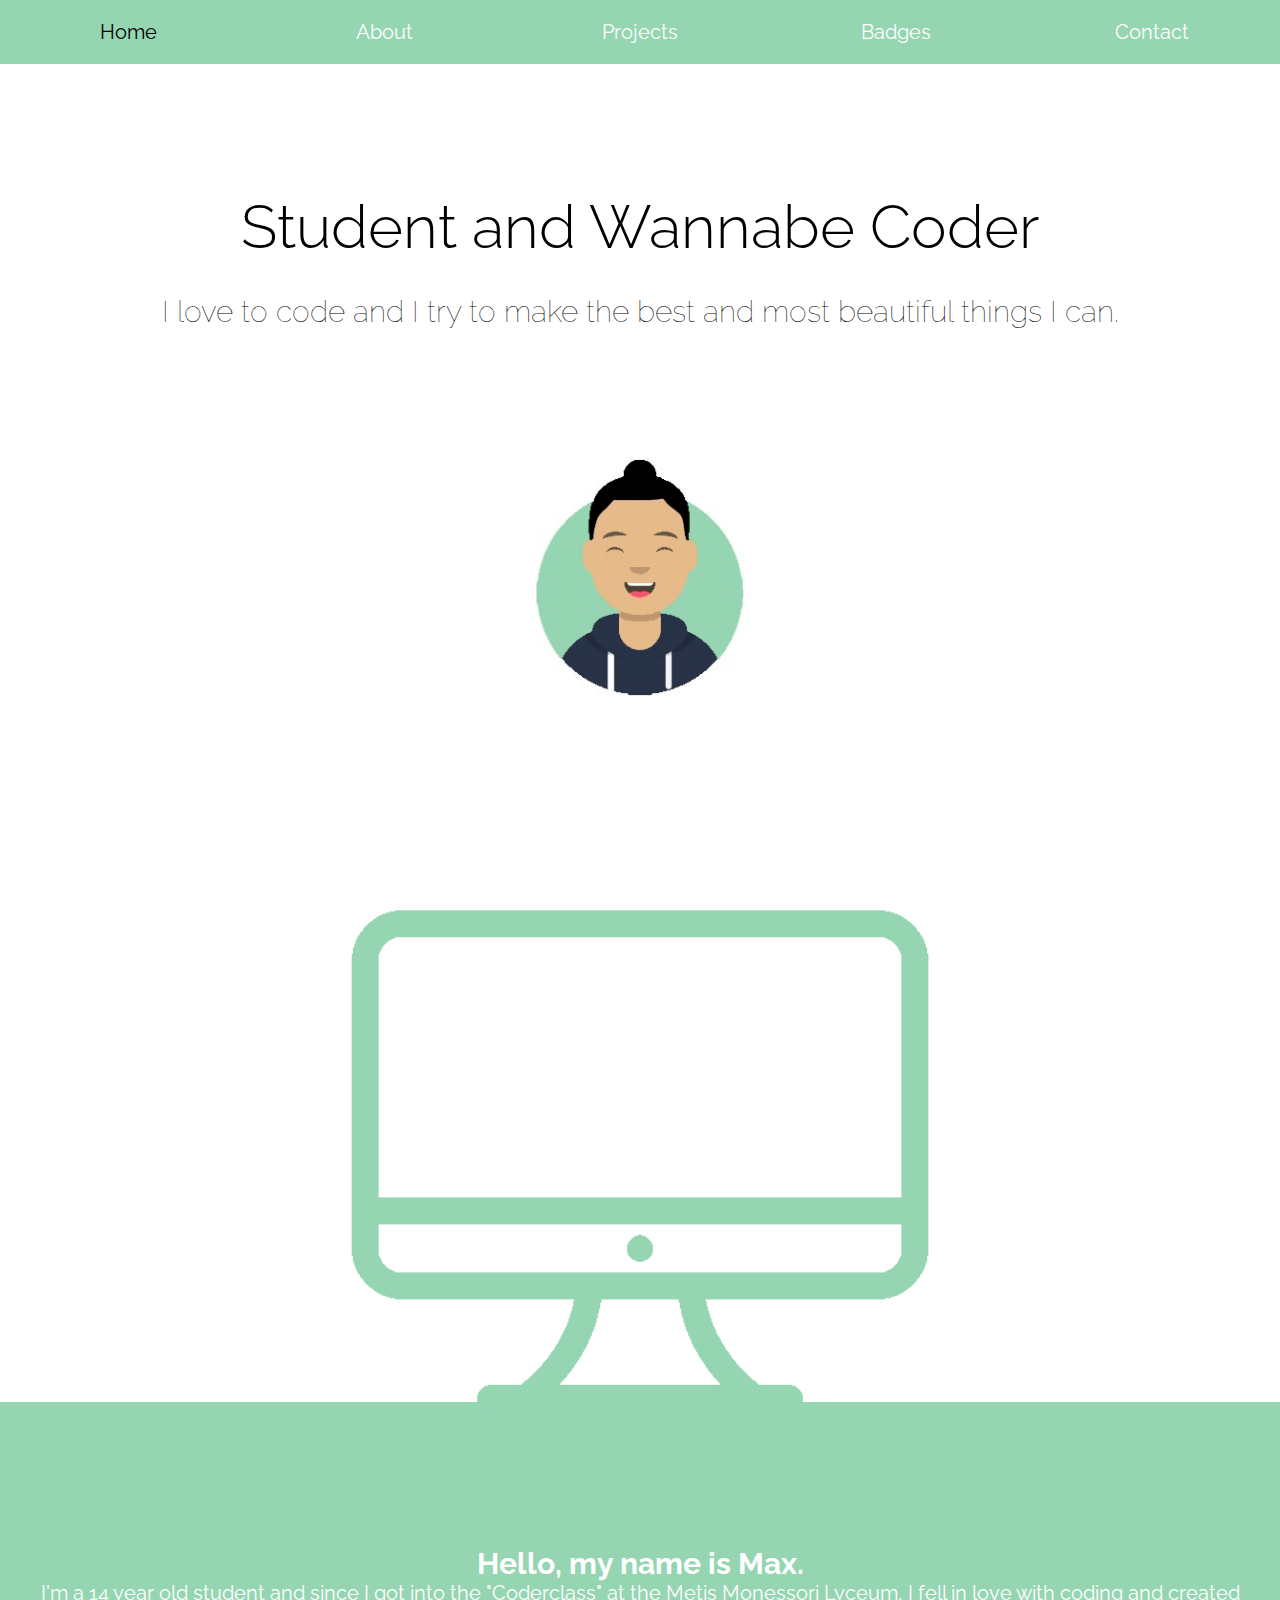
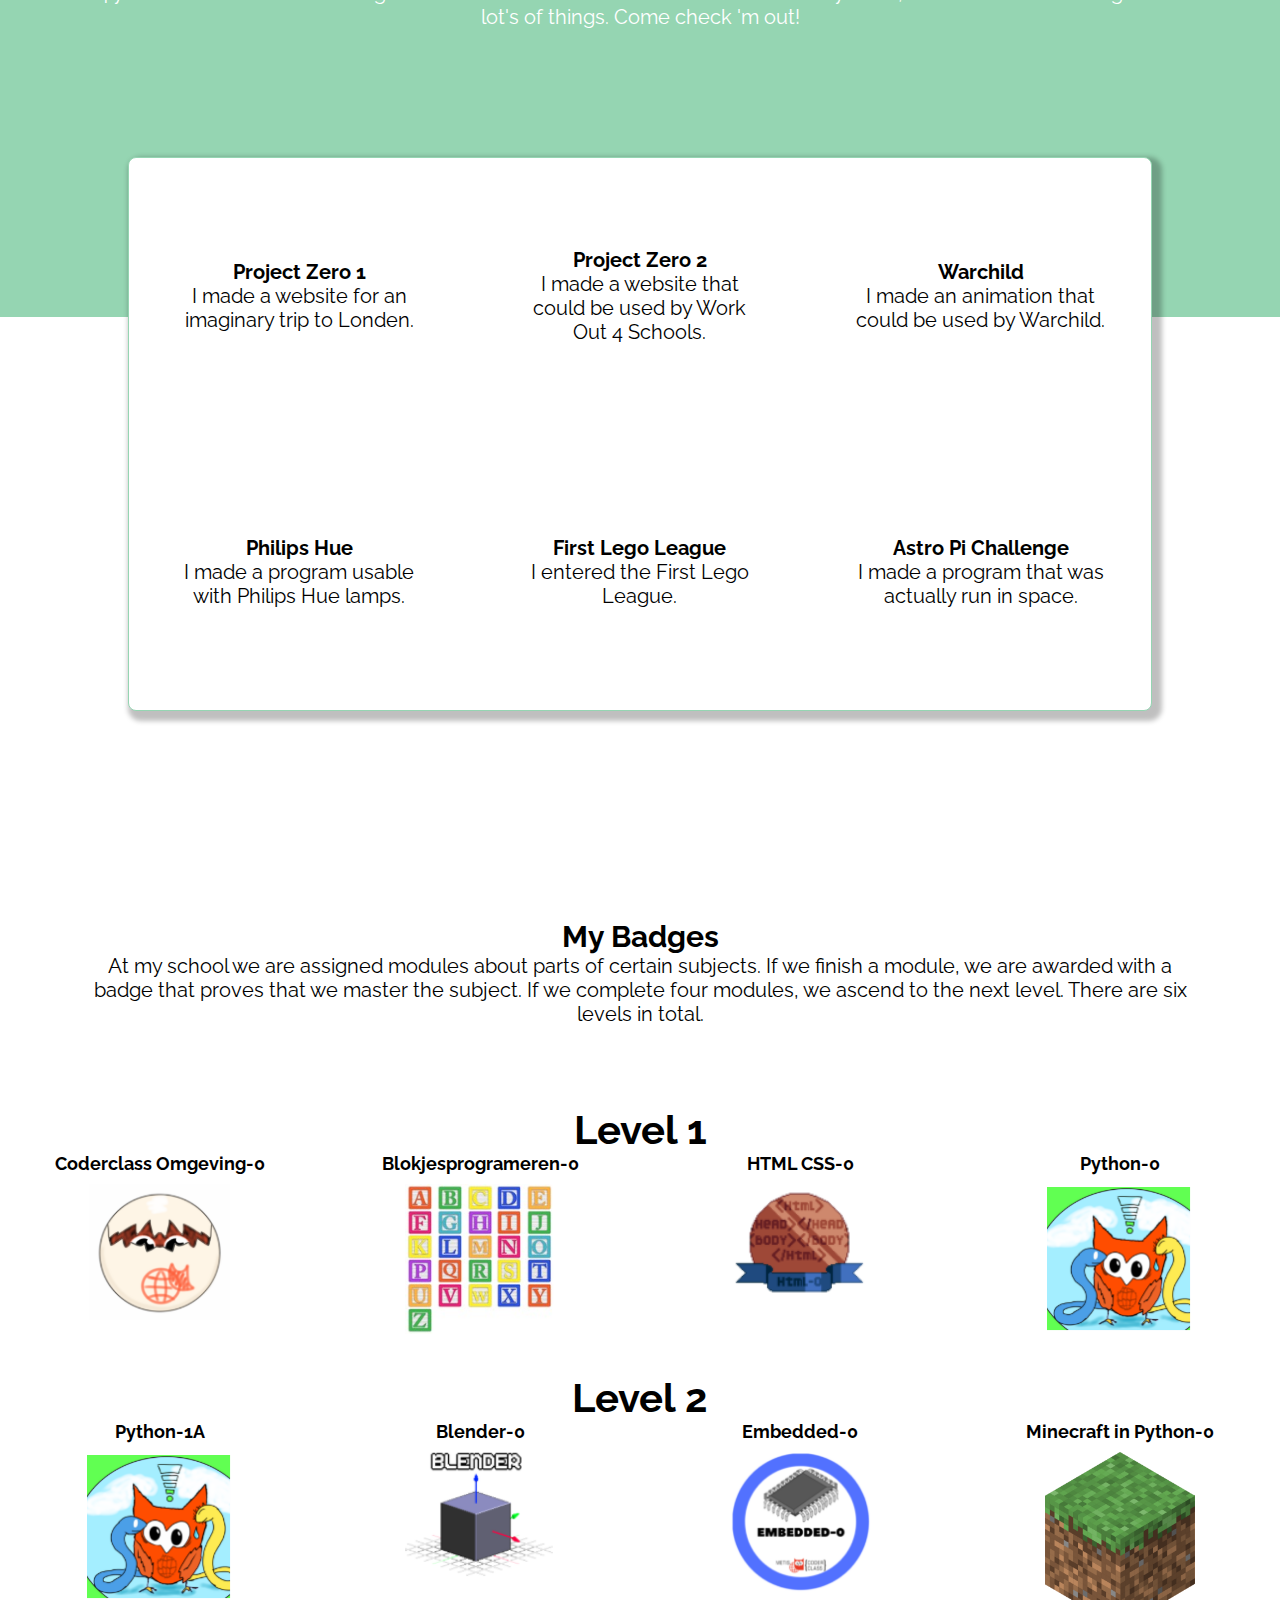
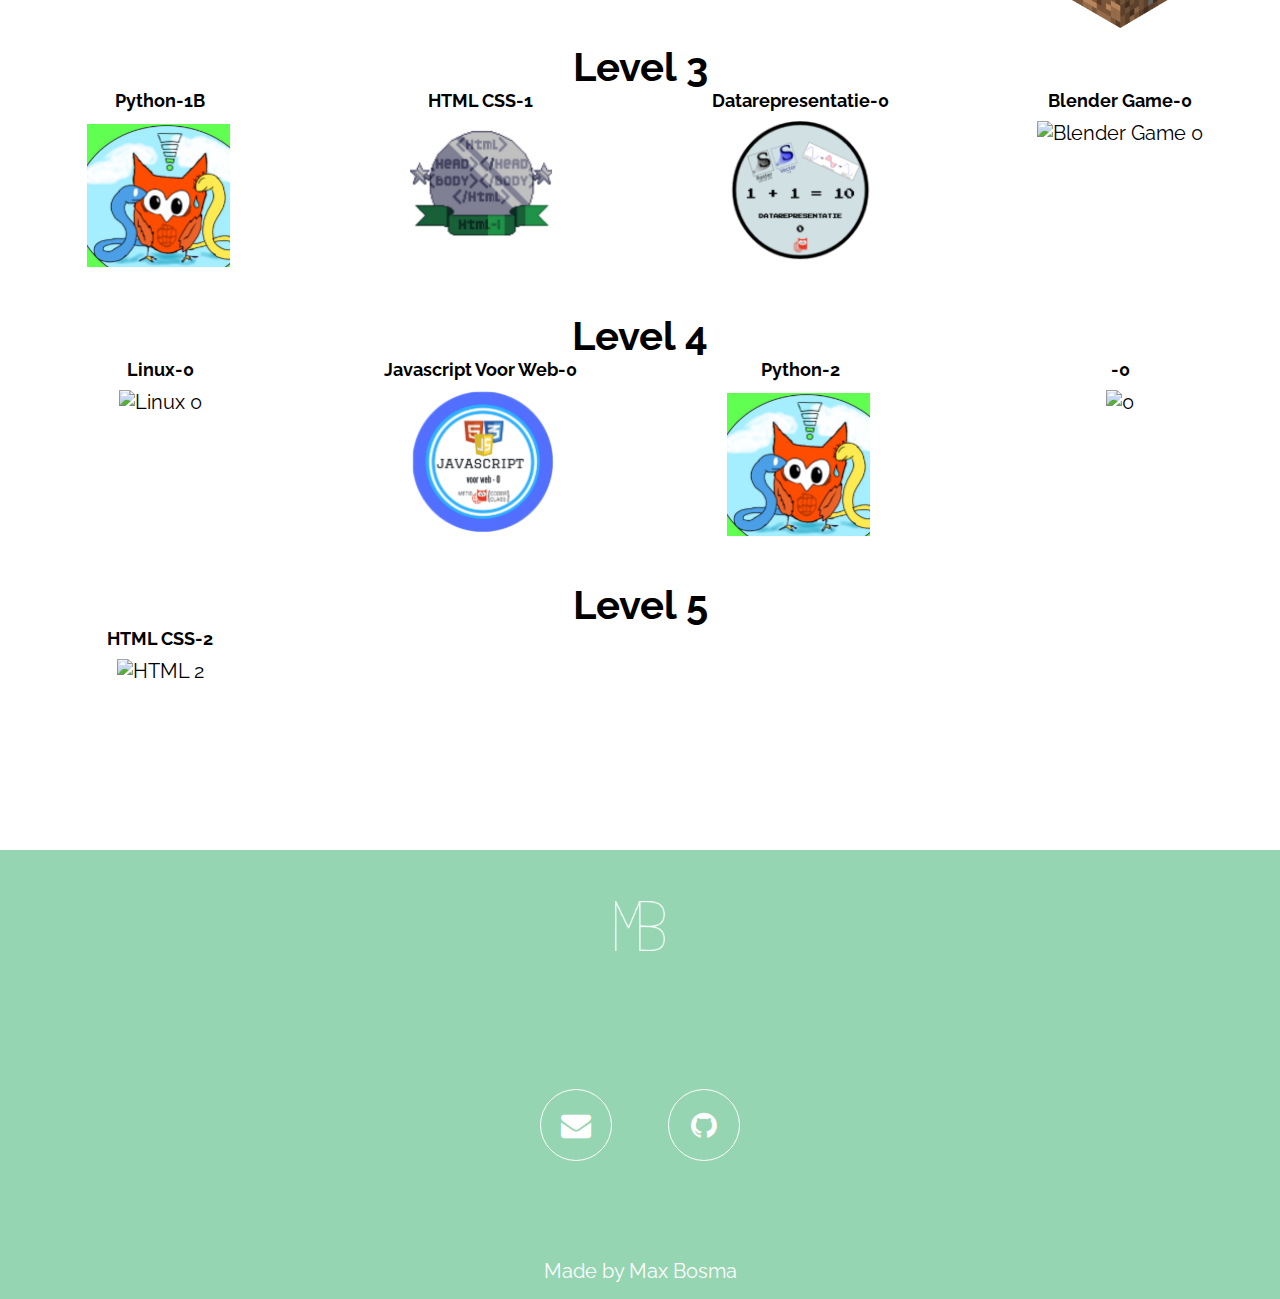
==== commit 53feab68: "11-11-20: De tekst over badges verbeterd." ====
--- a/index.html
+++ b/index.html
@@ -80,7 +80,7 @@
     <div class="home-badges" id="badges">
       <div class="badges-title">
         <h2>My Badges</h2>
-        <p>At my school we are assigned modules about certain ... . If we finish a module, we are awarded with a badge that
+        <p>At my school we are assigned modules about parts of certain subjects. If we finish a module, we are awarded with a badge that
         proves that we master the subject. If we complete four modules, we ascend to the next level. There are six levels in total.</p>
       </div>
       <div class="outlines-badges">
